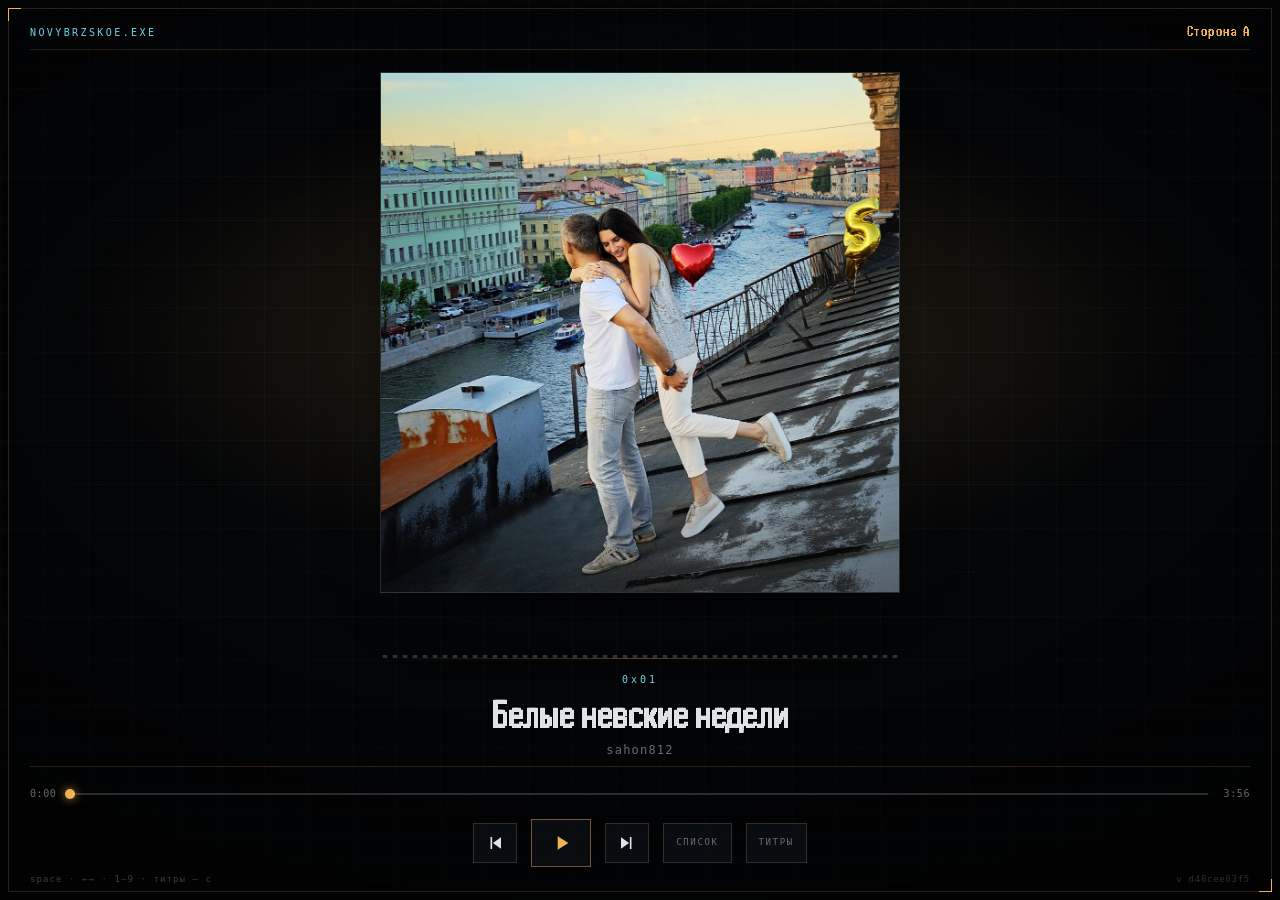
==== album/index.html @ bcd53fac "сборка d48cee03f5" ====
<!DOCTYPE html>
<html lang="ru">
<head>
<meta charset="utf-8">
<meta name="viewport" content="width=device-width, initial-scale=1, viewport-fit=cover, maximum-scale=1">
<meta name="theme-color" content="#06080b">
<meta name="build" content="d48cee03f5">
<meta name="robots" content="noindex, nofollow">
<title>Ноябрьское</title>
<link rel="manifest" href="manifest.webmanifest">
<link rel="icon" href="img/icon-192.png">
<link rel="apple-touch-icon" href="img/icon-192.png">
<meta name="apple-mobile-web-app-capable" content="yes">
<meta name="apple-mobile-web-app-status-bar-style" content="black-translucent">
<meta name="apple-mobile-web-app-title" content="Ноябрьское">
<link rel="stylesheet" href="styles.d48cee03f5.css">
</head>
<body>
<div class="bg grid" aria-hidden="true"></div>
<div class="bg vignette" aria-hidden="true"></div>
<div class="bg grain" aria-hidden="true"></div>
<div class="bg scan" aria-hidden="true"></div>
<div class="hud" aria-hidden="true"></div>

<!-- сам music disk -->
<main id="album" class="album" hidden>
  <header class="masthead">
    <span class="wordmark" id="mastFile"></span>
    <span class="side-tag" id="sideTag"></span>
  </header>

  <section class="stage">
    <div class="cover-wrap">
      <div class="cover" id="cover">
        <div class="cover-missing" id="coverMissing">&#9834;</div>
      </div>
    </div>

    <div class="band"><canvas id="spectrum" width="600" height="48"></canvas></div>

    <div class="meta">
      <p class="track-no" id="trackNo">0x01</p>
      <h2 class="track-title" id="trackTitle"></h2>
      <p class="track-artist" id="trackArtist"></p>
      <p class="track-note" id="trackNote"></p>
    </div>
  </section>

  <section class="transport">
    <div class="seek-row">
      <span class="t" id="timeNow">0:00</span>
      <div class="seek" id="seek" role="slider" aria-label="Перемотка" tabindex="0">
        <div class="seek-filled" id="seekFilled"></div>
      </div>
      <span class="t" id="timeTotal">0:00</span>
    </div>
    <div class="controls">
      <button class="ctl" id="btnPrev" aria-label="Предыдущий"><svg viewBox="0 0 24 24"><path d="M6 4h2.2v16H6zM20 4.2v15.6L9.2 12z"/></svg></button>
      <button class="ctl main" id="btnPlay" aria-label="Играть"></button>
      <button class="ctl" id="btnNext" aria-label="Следующий"><svg viewBox="0 0 24 24"><path d="M15.8 4H18v16h-2.2zM4 4.2 14.8 12 4 19.8z"/></svg></button>
      <button class="ctl ghost" id="btnList">СПИСОК</button>
      <button class="ctl ghost" id="btnCredits">ТИТРЫ</button>
    </div>
  </section>

  <nav class="rail" id="rail" aria-label="Список треков"></nav>

  <footer class="foot">
    <span id="offlineBadge" class="badge" hidden>офлайн</span>
    <span class="hint">space &middot; &larr;&rarr; &middot; 1&ndash;9 &middot; титры &mdash; c</span>
    <span id="buildTag" class="ver"></span>
  </footer>
</main>

<section id="credits" class="credits" hidden>
  <div class="credits-scroll" id="creditsScroll"></div>
  <button class="credits-close" id="creditsClose">[ закрыть титры ]</button>
</section>

<audio id="audio" preload="metadata"></audio>
<script type="module" src="app.d48cee03f5.js"></script>
</body>
</html>
---- album/styles.d48cee03f5.css ----
@font-face {
  font-family: "Handjet";
  src: url("fonts/handjet-latin.woff2") format("woff2");
  font-weight: 100 900;
  font-style: normal;
  unicode-range: U+0000-00FF, U+0131, U+0152-0153, U+2018-2019, U+201C-201D, U+2022, U+2026, U+2039-203A, U+2122;
  font-display: swap;
}

@font-face {
  font-family: "Handjet";
  src: url("fonts/handjet-cyrillic.woff2") format("woff2");
  font-weight: 100 900;
  font-style: normal;
  unicode-range: U+0301, U+0400-045F, U+0490-0491, U+04B0-04B1, U+2116;
  font-display: swap;
}

:root {
  --void: #06080b;
  --panel: #0c1015;
  --lamp: #f0b354;
  --cyan: #6fd6e8;
  --white: #dfe3e6;
  --dim: rgba(223, 227, 230, .46);
  --line: rgba(240, 179, 84, .26);
  --pixel: "Handjet", "Consolas", monospace;
  --mono: "Consolas", ui-monospace, "SF Mono", monospace;
  --pad: clamp(14px, 4vw, 30px);
}

* { box-sizing: border-box; margin: 0; padding: 0; -webkit-tap-highlight-color: transparent; }
html, body { height: 100%; }
[hidden] { display: none !important; }

body {
  background: var(--void);
  color: var(--white);
  font-family: var(--mono);
  overflow: hidden;
  padding: env(safe-area-inset-top) env(safe-area-inset-right) env(safe-area-inset-bottom) env(safe-area-inset-left);
}

/* фон: сетка, виньетка, зерно, строки развёртки */
.bg { position: fixed; inset: 0; pointer-events: none; z-index: 1; }
.bg.grid {
  background-image: linear-gradient(rgba(111, 214, 232, .045) 1px, transparent 1px),
    linear-gradient(90deg, rgba(111, 214, 232, .045) 1px, transparent 1px);
  background-size: 44px 44px;
}
.bg.vignette { background: radial-gradient(78% 62% at 50% 42%, transparent 0%, rgba(0, 0, 0, .8) 100%); }
.bg.grain {
  opacity: .06; mix-blend-mode: overlay;
  background-image: url("data:image/svg+xml;utf8,<svg xmlns='http://www.w3.org/2000/svg' width='120' height='120'><filter id='n'><feTurbulence type='fractalNoise' baseFrequency='.9' numOctaves='4'/></filter><rect width='120' height='120' filter='url(%23n)'/></svg>");
  animation: grain 1.1s steps(4) infinite;
}
@keyframes grain { to { transform: translate(6px, -4px); } }
.bg.scan {
  opacity: .09;
  background: repeating-linear-gradient(to bottom, rgba(0, 0, 0, .9) 0 1px, transparent 1px 3px);
}

.hud { position: fixed; inset: 8px; border: 1px solid rgba(240, 179, 84, .18); pointer-events: none; z-index: 44; }
.hud::before, .hud::after { content: ""; position: absolute; width: 12px; height: 12px; border: 1px solid var(--lamp); }
.hud::before { top: -1px; left: -1px; border-right: 0; border-bottom: 0; }
.hud::after { bottom: -1px; right: -1px; border-left: 0; border-top: 0; }

/* ---------- альбом ---------- */
.album {
  position: relative; z-index: 5; height: 100%;
  display: grid; grid-template-rows: auto minmax(0, 1fr) auto auto;
  padding: calc(var(--pad) * .8) var(--pad) calc(var(--pad) * .55);
}

.masthead {
  display: flex; align-items: baseline; justify-content: space-between; gap: 12px;
  padding-bottom: 10px; border-bottom: 1px solid rgba(240, 179, 84, .16);
  font: 400 10px/1 var(--mono); letter-spacing: .24em;
}
.wordmark { color: var(--cyan); text-transform: uppercase; white-space: nowrap; overflow: hidden; text-overflow: ellipsis; }
.side-tag { color: var(--lamp); font-family: var(--pixel); font-size: 15px; letter-spacing: .1em; white-space: nowrap; }

.stage {
  display: grid; grid-template-rows: minmax(0, 1fr) auto auto;
  justify-items: center; align-content: center; gap: clamp(10px, 1.8vh, 18px);
  min-height: 0; padding: clamp(10px, 2.4vh, 24px) 0 0;
}

.cover-wrap { position: relative; display: grid; place-items: center; width: 100%; min-height: 0; }
.cover-wrap::before {
  content: ""; position: absolute; left: 50%; top: 50%; width: 128%; height: 128%;
  transform: translate(-50%, -50%); pointer-events: none;
  background: radial-gradient(closest-side, rgba(240, 179, 84, .16), transparent 74%);
}
.cover {
  position: relative; aspect-ratio: 1; width: min(80vw, 46vh, 460px);
  background: linear-gradient(150deg, #141a21, #0b0f14);
  border: 1px solid rgba(223, 227, 230, .12);
  box-shadow: 0 26px 60px -28px rgba(0, 0, 0, .95), 0 0 var(--glow, 0) rgba(240, 179, 84, .18);
  overflow: hidden; transform: scale(var(--breathe, 1)); transition: box-shadow .25s linear;
}
@supports (width: 1cqw) {
  .cover-wrap { container-type: size; }
  .cover { width: min(100cqw, 100cqh); }
}
.cover img { position: absolute; inset: 0; width: 100%; height: 100%; object-fit: cover; }
.cover::after {
  content: ""; position: absolute; inset: 0; pointer-events: none;
  background: radial-gradient(120% 90% at 50% 30%, transparent 55%, rgba(4, 6, 9, .55) 100%);
}
.cover-missing {
  position: absolute; inset: 0; display: grid; place-content: center;
  font: 400 52px/1 var(--pixel); color: rgba(240, 179, 84, .2);
}

/* полоса спектра: отдельно от картинки, чтобы не резать лица */
.band { position: relative; width: min(100%, 520px); height: clamp(34px, 5.6vh, 52px); }
.band::after {
  content: ""; position: absolute; left: 0; right: 0; bottom: 0; height: 1px;
  background: linear-gradient(90deg, transparent, rgba(240, 179, 84, .35), transparent);
}
.band canvas { width: 100%; height: 100%; display: block; }

.meta { text-align: center; max-width: 46ch; padding: 0 2px; }
.track-no { font: 400 10px/1 var(--mono); letter-spacing: .3em; color: var(--cyan); }
.track-title { font: 700 clamp(24px, 7vw, 40px)/1.06 var(--pixel); margin: 8px 0 5px; color: var(--white); }
.track-artist { font: 400 12px/1.5 var(--mono); color: var(--dim); letter-spacing: .1em; }
.track-note { font: 400 14px/1.5 var(--pixel); color: var(--lamp); margin-top: 7px; opacity: .9; }

/* ---------- транспорт ---------- */
.transport {
  display: grid; gap: 12px;
  padding-top: 14px; border-top: 1px solid rgba(240, 179, 84, .18);
}
.seek-row { display: grid; grid-template-columns: auto 1fr auto; align-items: center; gap: 10px; }
.seek-row .t { font: 400 10px/1 var(--mono); letter-spacing: .06em; color: var(--dim); min-width: 32px; }
.seek-row .t:last-child { text-align: right; }
.seek { position: relative; height: 26px; cursor: pointer; touch-action: none; }
.seek::after {
  content: ""; position: absolute; left: 0; right: 0; top: 12px; height: 2px;
  background: rgba(223, 227, 230, .18);
}
.seek-filled { position: absolute; left: 0; top: 12px; height: 2px; width: 0; background: var(--lamp); }
.seek-filled::after {
  content: ""; position: absolute; right: -3px; top: -4px; width: 10px; height: 10px;
  border-radius: 50%; background: var(--lamp); box-shadow: 0 0 10px rgba(240, 179, 84, .8);
}

.controls { display: flex; align-items: center; justify-content: center; gap: clamp(8px, 2.4vw, 14px); }
.ctl {
  display: grid; place-content: center; width: 44px; height: 40px;
  background: rgba(12, 16, 21, .75); color: var(--white);
  border: 1px solid rgba(223, 227, 230, .16); cursor: pointer;
  transition: color .18s, border-color .18s, background .18s;
}
.ctl svg { width: 18px; height: 18px; fill: currentColor; display: block; }
.ctl:hover, .ctl:focus-visible { border-color: var(--lamp); color: var(--lamp); background: rgba(240, 179, 84, .08); outline: none; }
.ctl:active { transform: translateY(1px); }
.ctl.main {
  width: 60px; height: 48px; border-color: rgba(240, 179, 84, .45); color: var(--lamp);
}
.ctl.main svg { width: 22px; height: 22px; }
.ctl.ghost {
  width: auto; padding: 0 12px; color: var(--dim);
  font: 400 9px/1 var(--mono); letter-spacing: .18em;
}

/* ---------- список ---------- */
.rail {
  position: fixed; inset: 0; z-index: 20; background: rgba(6, 8, 11, .97);
  padding: calc(var(--pad) + 8px) var(--pad) var(--pad); overflow: auto;
  transform: translateY(100%); transition: transform .38s cubic-bezier(.2, .8, .2, 1);
}
.rail.open { transform: none; }
.rail h3 { font: 400 10px/1 var(--mono); letter-spacing: .32em; color: var(--cyan); margin: 4px 0 16px; }
.rail-group { margin-bottom: 24px; }
.rail-group > p { font: 500 19px/1 var(--pixel); color: var(--lamp); margin-bottom: 8px; letter-spacing: .05em; }
.rail-row {
  display: grid; grid-template-columns: 40px 1fr auto; align-items: baseline; gap: 12px; width: 100%;
  padding: 11px 0; background: none; border: 0; border-bottom: 1px solid rgba(223, 227, 230, .07);
  color: var(--white); font: 400 16px/1.3 var(--pixel); text-align: left; cursor: pointer;
}
.rail-row .n, .rail-row .d { font: 400 10px/1 var(--mono); color: var(--dim); }
.rail-row:hover { color: var(--lamp); }
.rail-row.current { color: var(--lamp); }
.rail-row.current .n { color: var(--cyan); }
.rail-close {
  margin: 2px 0 20px; background: none; border: 1px solid rgba(223, 227, 230, .2);
  color: var(--dim); font: 400 9px/1 var(--mono); letter-spacing: .24em; padding: 9px 14px; cursor: pointer;
}

/* ---------- подвал ---------- */
.foot {
  display: flex; align-items: center; justify-content: space-between; gap: 10px;
  padding-top: 8px; font: 400 9px/1 var(--mono); letter-spacing: .12em; color: rgba(223, 227, 230, .26);
}
.foot .hint { white-space: nowrap; overflow: hidden; text-overflow: ellipsis; }
.foot .ver { color: rgba(223, 227, 230, .2); letter-spacing: .08em; white-space: nowrap; }
.badge { color: var(--cyan); border: 1px solid rgba(111, 214, 232, .35); padding: 2px 6px; }

/* ---------- титры ---------- */
.credits { position: fixed; inset: 0; z-index: 30; overflow: hidden; background: radial-gradient(70% 55% at 50% 60%, #0b0f14 0%, var(--void) 80%); }
.credits-scroll {
  width: min(54ch, 88vw); margin: 0 auto; text-align: center;
  font: 400 clamp(17px, 2.6vw, 24px)/2 var(--pixel); color: var(--white);
  animation: roll 46s linear infinite;
}
.credits-scroll .blank { height: 60vh; }
.credits-scroll em { color: var(--lamp); font-style: normal; }
@keyframes roll { from { transform: translateY(100vh); } to { transform: translateY(-100%); } }
.credits-close {
  position: absolute; left: 50%; transform: translateX(-50%); bottom: 24px;
  background: none; border: 0; color: var(--dim); font: 400 9px/1 var(--mono); letter-spacing: .24em; cursor: pointer;
}

@media (max-width: 420px) {
  .ctl.ghost { padding: 0 9px; font-size: 8px; }
  .controls { gap: 7px; }
  .cover { width: min(84vw, 44vh, 420px); }
}

@media (orientation: landscape) and (max-height: 620px) {
  .album { grid-template-rows: auto minmax(0, 1fr) auto; }
  .stage { grid-template-columns: minmax(0, 1fr) minmax(0, 1.05fr); grid-template-rows: minmax(0, 1fr) auto; align-items: center; column-gap: 20px; padding-top: 8px; }
  .cover-wrap { grid-row: 1 / span 2; }
  .band { width: 100%; height: 26px; }
  .meta { text-align: left; }
  .foot { display: none; }
}

@media (prefers-reduced-motion: reduce) {
  .bg.grain { animation: none; }
}
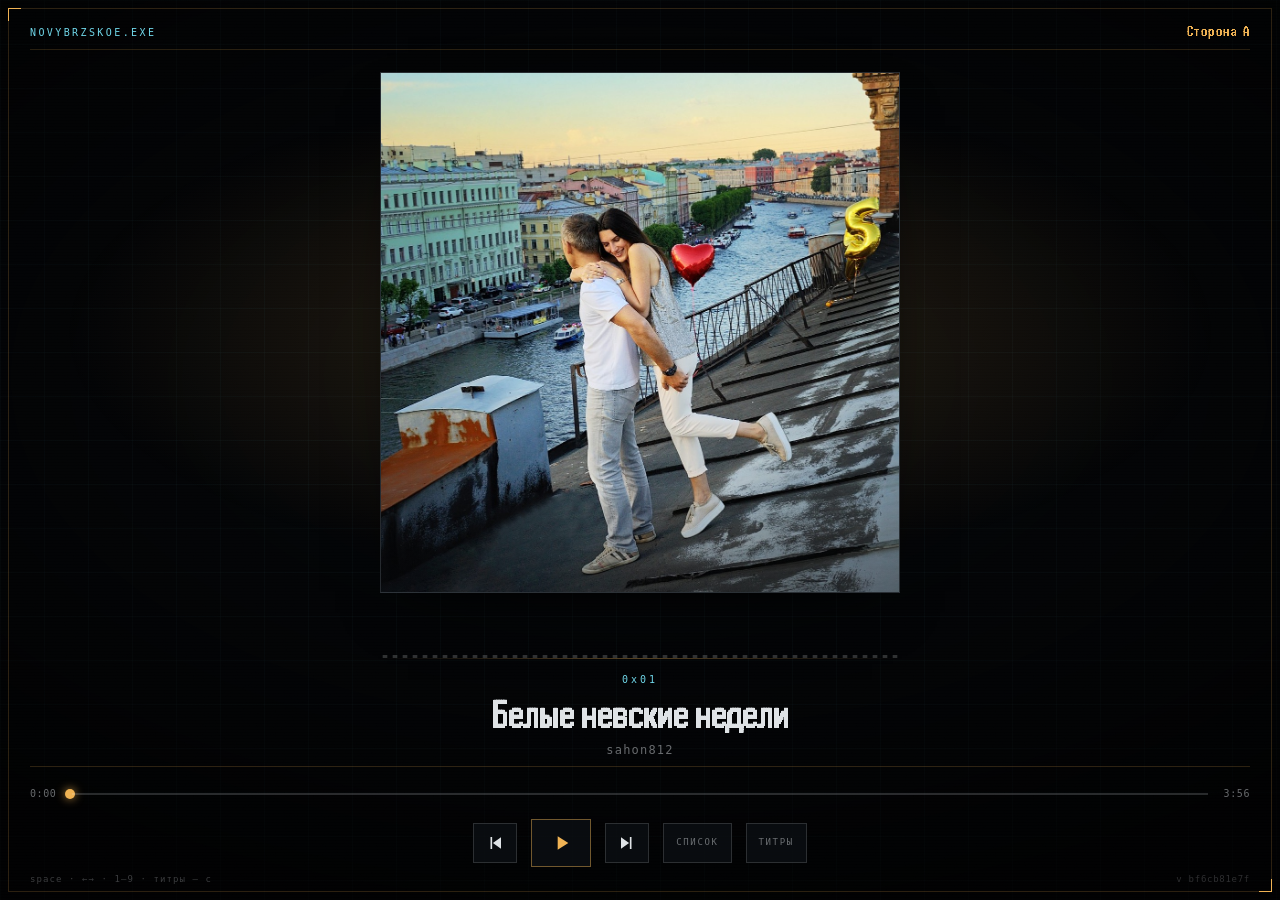
==== commit 5592e1a0: "сборка bf6cb81e7f" ====
--- a/album/index.html
+++ b/album/index.html
@@ -4,7 +4,7 @@
 <meta charset="utf-8">
 <meta name="viewport" content="width=device-width, initial-scale=1, viewport-fit=cover, maximum-scale=1">
 <meta name="theme-color" content="#06080b">
-<meta name="build" content="d48cee03f5">
+<meta name="build" content="bf6cb81e7f">
 <meta name="robots" content="noindex, nofollow">
 <title>Ноябрьское</title>
 <link rel="manifest" href="manifest.webmanifest">
@@ -13,7 +13,7 @@
 <meta name="apple-mobile-web-app-capable" content="yes">
 <meta name="apple-mobile-web-app-status-bar-style" content="black-translucent">
 <meta name="apple-mobile-web-app-title" content="Ноябрьское">
-<link rel="stylesheet" href="styles.d48cee03f5.css">
+<link rel="stylesheet" href="styles.bf6cb81e7f.css">
 </head>
 <body>
 <div class="bg grid" aria-hidden="true"></div>
@@ -78,6 +78,6 @@
 </section>
 
 <audio id="audio" preload="metadata"></audio>
-<script type="module" src="app.d48cee03f5.js"></script>
+<script type="module" src="app.bf6cb81e7f.js"></script>
 </body>
 </html>
--- a/album/styles.bf6cb81e7f.css
+++ b/album/styles.bf6cb81e7f.css
@@ -0,0 +1,233 @@
+@font-face {
+  font-family: "Handjet";
+  src: url("fonts/handjet-latin.woff2") format("woff2");
+  font-weight: 100 900;
+  font-style: normal;
+  unicode-range: U+0000-00FF, U+0131, U+0152-0153, U+2018-2019, U+201C-201D, U+2022, U+2026, U+2039-203A, U+2122;
+  font-display: swap;
+}
+
+@font-face {
+  font-family: "Handjet";
+  src: url("fonts/handjet-cyrillic.woff2") format("woff2");
+  font-weight: 100 900;
+  font-style: normal;
+  unicode-range: U+0301, U+0400-045F, U+0490-0491, U+04B0-04B1, U+2116;
+  font-display: swap;
+}
+
+:root {
+  --void: #06080b;
+  --panel: #0c1015;
+  --lamp: #f0b354;
+  --cyan: #6fd6e8;
+  --white: #dfe3e6;
+  --dim: rgba(223, 227, 230, .46);
+  --line: rgba(240, 179, 84, .26);
+  --pixel: "Handjet", "Consolas", monospace;
+  --mono: "Consolas", ui-monospace, "SF Mono", monospace;
+  --pad: clamp(14px, 4vw, 30px);
+}
+
+* { box-sizing: border-box; margin: 0; padding: 0; -webkit-tap-highlight-color: transparent; }
+html, body { height: 100%; }
+[hidden] { display: none !important; }
+
+body {
+  background: var(--void);
+  color: var(--white);
+  font-family: var(--mono);
+  overflow: hidden;
+  padding: env(safe-area-inset-top) env(safe-area-inset-right) env(safe-area-inset-bottom) env(safe-area-inset-left);
+}
+
+/* фон: сетка, виньетка, зерно, строки развёртки */
+.bg { position: fixed; inset: 0; pointer-events: none; z-index: 1; }
+.bg.grid {
+  background-image: linear-gradient(rgba(111, 214, 232, .045) 1px, transparent 1px),
+    linear-gradient(90deg, rgba(111, 214, 232, .045) 1px, transparent 1px);
+  background-size: 44px 44px;
+}
+.bg.vignette { background: radial-gradient(78% 62% at 50% 42%, transparent 0%, rgba(0, 0, 0, .8) 100%); }
+.bg.grain {
+  opacity: .06; mix-blend-mode: overlay;
+  background-image: url("data:image/svg+xml;utf8,<svg xmlns='http://www.w3.org/2000/svg' width='120' height='120'><filter id='n'><feTurbulence type='fractalNoise' baseFrequency='.9' numOctaves='4'/></filter><rect width='120' height='120' filter='url(%23n)'/></svg>");
+  animation: grain 1.1s steps(4) infinite;
+}
+@keyframes grain { to { transform: translate(6px, -4px); } }
+.bg.scan {
+  opacity: .09;
+  background: repeating-linear-gradient(to bottom, rgba(0, 0, 0, .9) 0 1px, transparent 1px 3px);
+}
+
+.hud { position: fixed; inset: 8px; border: 1px solid rgba(240, 179, 84, .18); pointer-events: none; z-index: 44; }
+.hud::before, .hud::after { content: ""; position: absolute; width: 12px; height: 12px; border: 1px solid var(--lamp); }
+.hud::before { top: -1px; left: -1px; border-right: 0; border-bottom: 0; }
+.hud::after { bottom: -1px; right: -1px; border-left: 0; border-top: 0; }
+
+/* ---------- альбом ---------- */
+.album {
+  position: relative; z-index: 5; height: 100%;
+  display: grid; grid-template-rows: auto minmax(0, 1fr) auto auto;
+  padding: calc(var(--pad) * .8) var(--pad) calc(var(--pad) * .55);
+}
+
+.masthead {
+  display: flex; align-items: baseline; justify-content: space-between; gap: 12px;
+  padding-bottom: 10px; border-bottom: 1px solid rgba(240, 179, 84, .16);
+  font: 400 10px/1 var(--mono); letter-spacing: .24em;
+}
+.wordmark { color: var(--cyan); text-transform: uppercase; white-space: nowrap; overflow: hidden; text-overflow: ellipsis; }
+.side-tag { color: var(--lamp); font-family: var(--pixel); font-size: 15px; letter-spacing: .1em; white-space: nowrap; }
+
+.stage {
+  display: grid; grid-template-rows: minmax(0, 1fr) auto auto;
+  justify-items: center; align-content: center; gap: clamp(10px, 1.8vh, 18px);
+  min-height: 0; padding: clamp(10px, 2.4vh, 24px) 0 0;
+}
+
+.cover-wrap { position: relative; display: grid; place-items: center; width: 100%; min-height: 0; }
+.cover-wrap::before {
+  content: ""; position: absolute; left: 50%; top: 50%; width: 128%; height: 128%;
+  transform: translate(-50%, -50%); pointer-events: none;
+  background: radial-gradient(closest-side, rgba(240, 179, 84, .16), transparent 74%);
+}
+.cover {
+  position: relative; aspect-ratio: 1; width: min(80vw, 46vh, 460px);
+  background: linear-gradient(150deg, #141a21, #0b0f14);
+  border: 1px solid rgba(223, 227, 230, .12);
+  box-shadow: 0 26px 60px -28px rgba(0, 0, 0, .95), 0 0 var(--glow, 0) rgba(240, 179, 84, .18);
+  overflow: hidden; transform: scale(var(--breathe, 1)); transition: box-shadow .25s linear;
+}
+@supports (width: 1cqw) {
+  .cover-wrap { container-type: size; }
+  .cover { width: min(100cqw, 100cqh); }
+}
+.cover img { position: absolute; inset: 0; width: 100%; height: 100%; object-fit: cover; }
+.cover::after {
+  content: ""; position: absolute; inset: 0; pointer-events: none;
+  background: radial-gradient(120% 90% at 50% 30%, transparent 55%, rgba(4, 6, 9, .55) 100%);
+}
+.cover-missing {
+  position: absolute; inset: 0; display: grid; place-content: center;
+  font: 400 52px/1 var(--pixel); color: rgba(240, 179, 84, .2);
+}
+
+/* полоса спектра: отдельно от картинки, чтобы не резать лица */
+.band { position: relative; width: min(100%, 520px); height: clamp(34px, 5.6vh, 52px); }
+.band::after {
+  content: ""; position: absolute; left: 0; right: 0; bottom: 0; height: 1px;
+  background: linear-gradient(90deg, transparent, rgba(240, 179, 84, .35), transparent);
+}
+.band canvas { width: 100%; height: 100%; display: block; }
+
+.meta { text-align: center; max-width: 46ch; padding: 0 2px; }
+.track-no { font: 400 10px/1 var(--mono); letter-spacing: .3em; color: var(--cyan); }
+.track-title { font: 700 clamp(24px, 7vw, 40px)/1.06 var(--pixel); margin: 8px 0 5px; color: var(--white); }
+.track-artist { font: 400 12px/1.5 var(--mono); color: var(--dim); letter-spacing: .1em; }
+.track-note { font: 400 14px/1.5 var(--pixel); color: var(--lamp); margin-top: 7px; opacity: .9; }
+
+/* ---------- транспорт ---------- */
+.transport {
+  display: grid; gap: 12px;
+  padding-top: 14px; border-top: 1px solid rgba(240, 179, 84, .18);
+}
+.seek-row { display: grid; grid-template-columns: auto 1fr auto; align-items: center; gap: 10px; }
+.seek-row .t { font: 400 10px/1 var(--mono); letter-spacing: .06em; color: var(--dim); min-width: 32px; }
+.seek-row .t:last-child { text-align: right; }
+.seek { position: relative; height: 26px; cursor: pointer; touch-action: none; }
+.seek::after {
+  content: ""; position: absolute; left: 0; right: 0; top: 12px; height: 2px;
+  background: rgba(223, 227, 230, .18);
+}
+.seek-filled { position: absolute; left: 0; top: 12px; height: 2px; width: 0; background: var(--lamp); }
+.seek-filled::after {
+  content: ""; position: absolute; right: -3px; top: -4px; width: 10px; height: 10px;
+  border-radius: 50%; background: var(--lamp); box-shadow: 0 0 10px rgba(240, 179, 84, .8);
+}
+
+.controls { display: flex; align-items: center; justify-content: center; gap: clamp(8px, 2.4vw, 14px); }
+.ctl {
+  display: grid; place-content: center; width: 44px; height: 40px;
+  background: rgba(12, 16, 21, .75); color: var(--white);
+  border: 1px solid rgba(223, 227, 230, .16); cursor: pointer;
+  transition: color .18s, border-color .18s, background .18s;
+}
+.ctl svg { width: 18px; height: 18px; fill: currentColor; display: block; }
+.ctl:hover, .ctl:focus-visible { border-color: var(--lamp); color: var(--lamp); background: rgba(240, 179, 84, .08); outline: none; }
+.ctl:active { transform: translateY(1px); }
+.ctl.main {
+  width: 60px; height: 48px; border-color: rgba(240, 179, 84, .45); color: var(--lamp);
+}
+.ctl.main svg { width: 22px; height: 22px; }
+.ctl.ghost {
+  width: auto; padding: 0 12px; color: var(--dim);
+  font: 400 9px/1 var(--mono); letter-spacing: .18em;
+}
+
+/* ---------- список ---------- */
+.rail {
+  position: fixed; inset: 0; z-index: 20; background: rgba(6, 8, 11, .97);
+  padding: calc(var(--pad) + 8px) var(--pad) var(--pad); overflow: auto;
+  transform: translateY(100%); transition: transform .38s cubic-bezier(.2, .8, .2, 1);
+}
+.rail.open { transform: none; }
+.rail h3 { font: 400 10px/1 var(--mono); letter-spacing: .32em; color: var(--cyan); margin: 4px 0 16px; }
+.rail-group { margin-bottom: 24px; }
+.rail-group > p { font: 500 19px/1 var(--pixel); color: var(--lamp); margin-bottom: 8px; letter-spacing: .05em; }
+.rail-row {
+  display: grid; grid-template-columns: 40px 1fr auto; align-items: baseline; gap: 12px; width: 100%;
+  padding: 11px 0; background: none; border: 0; border-bottom: 1px solid rgba(223, 227, 230, .07);
+  color: var(--white); font: 400 16px/1.3 var(--pixel); text-align: left; cursor: pointer;
+}
+.rail-row .n, .rail-row .d { font: 400 10px/1 var(--mono); color: var(--dim); }
+.rail-row:hover { color: var(--lamp); }
+.rail-row.current { color: var(--lamp); }
+.rail-row.current .n { color: var(--cyan); }
+.rail-close {
+  margin: 2px 0 20px; background: none; border: 1px solid rgba(223, 227, 230, .2);
+  color: var(--dim); font: 400 9px/1 var(--mono); letter-spacing: .24em; padding: 9px 14px; cursor: pointer;
+}
+
+/* ---------- подвал ---------- */
+.foot {
+  display: flex; align-items: center; justify-content: space-between; gap: 10px;
+  padding-top: 8px; font: 400 9px/1 var(--mono); letter-spacing: .12em; color: rgba(223, 227, 230, .26);
+}
+.foot .hint { white-space: nowrap; overflow: hidden; text-overflow: ellipsis; }
+.foot .ver { color: rgba(223, 227, 230, .2); letter-spacing: .08em; white-space: nowrap; }
+.badge { color: var(--cyan); border: 1px solid rgba(111, 214, 232, .35); padding: 2px 6px; }
+
+/* ---------- титры ---------- */
+.credits { position: fixed; inset: 0; z-index: 30; overflow: hidden; background: radial-gradient(70% 55% at 50% 60%, #0b0f14 0%, var(--void) 80%); }
+.credits-scroll {
+  width: min(54ch, 88vw); margin: 0 auto; text-align: center;
+  font: 400 clamp(17px, 2.6vw, 24px)/2 var(--pixel); color: var(--white);
+  animation: roll 46s linear infinite;
+}
+.credits-scroll .blank { height: 60vh; }
+.credits-scroll em { color: var(--lamp); font-style: normal; }
+@keyframes roll { from { transform: translateY(100vh); } to { transform: translateY(-100%); } }
+.credits-close {
+  position: absolute; left: 50%; transform: translateX(-50%); bottom: 24px;
+  background: none; border: 0; color: var(--dim); font: 400 9px/1 var(--mono); letter-spacing: .24em; cursor: pointer;
+}
+
+@media (max-width: 420px) {
+  .ctl.ghost { padding: 0 9px; font-size: 8px; }
+  .controls { gap: 7px; }
+  .cover { width: min(84vw, 44vh, 420px); }
+}
+
+@media (orientation: landscape) and (max-height: 620px) {
+  .album { grid-template-rows: auto minmax(0, 1fr) auto; }
+  .stage { grid-template-columns: minmax(0, 1fr) minmax(0, 1.05fr); grid-template-rows: minmax(0, 1fr) auto; align-items: center; column-gap: 20px; padding-top: 8px; }
+  .cover-wrap { grid-row: 1 / span 2; }
+  .band { width: 100%; height: 26px; }
+  .meta { text-align: left; }
+  .foot { display: none; }
+}
+
+@media (prefers-reduced-motion: reduce) {
+  .bg.grain { animation: none; }
+}
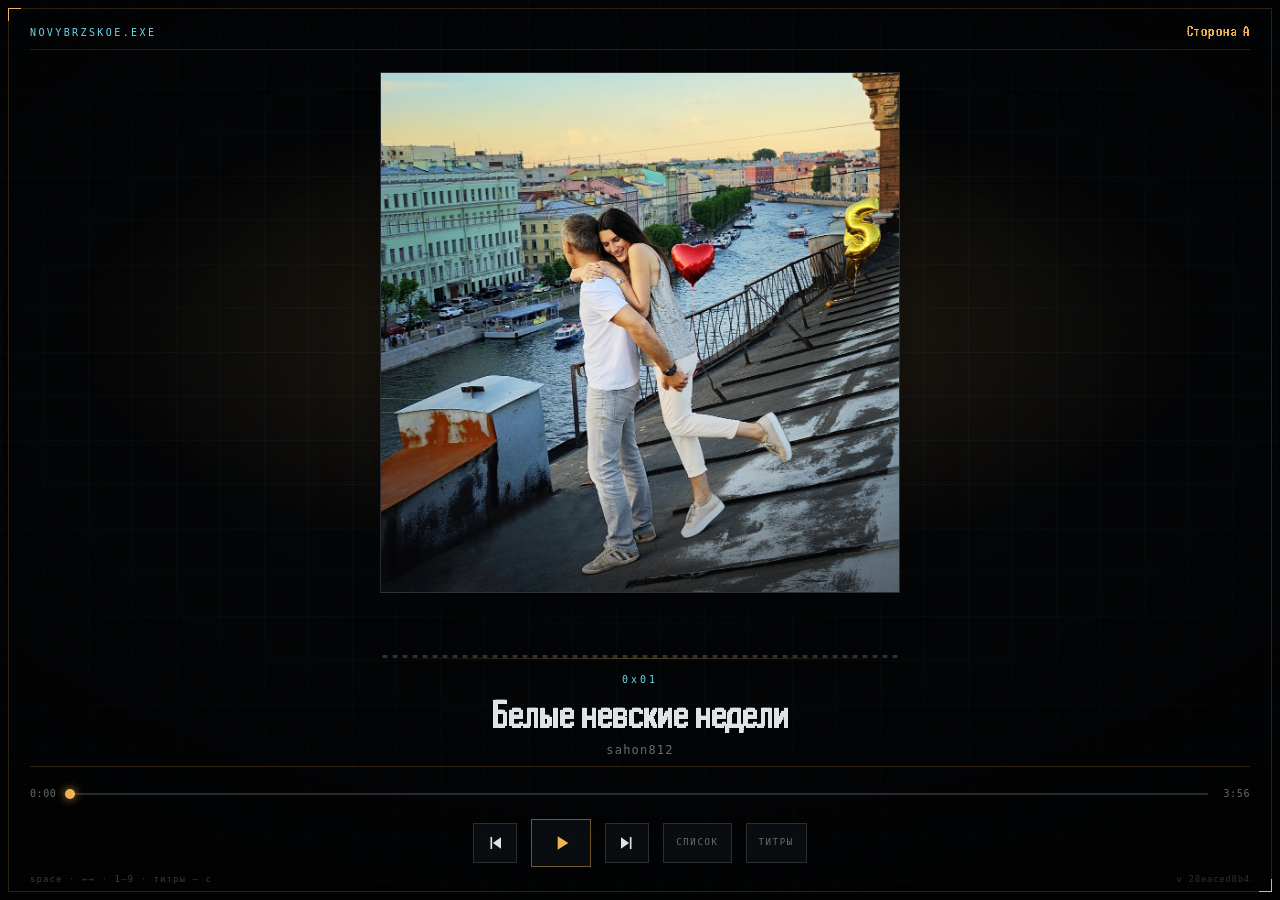
==== commit 802d929d: "сборка 28eaced8b4" ====
--- a/album/index.html
+++ b/album/index.html
@@ -4,7 +4,7 @@
 <meta charset="utf-8">
 <meta name="viewport" content="width=device-width, initial-scale=1, viewport-fit=cover, maximum-scale=1">
 <meta name="theme-color" content="#06080b">
-<meta name="build" content="bf6cb81e7f">
+<meta name="build" content="28eaced8b4">
 <meta name="robots" content="noindex, nofollow">
 <title>Ноябрьское</title>
 <link rel="manifest" href="manifest.webmanifest">
@@ -13,7 +13,7 @@
 <meta name="apple-mobile-web-app-capable" content="yes">
 <meta name="apple-mobile-web-app-status-bar-style" content="black-translucent">
 <meta name="apple-mobile-web-app-title" content="Ноябрьское">
-<link rel="stylesheet" href="styles.bf6cb81e7f.css">
+<link rel="stylesheet" href="styles.28eaced8b4.css">
 </head>
 <body>
 <div class="bg grid" aria-hidden="true"></div>
@@ -78,6 +78,6 @@
 </section>
 
 <audio id="audio" preload="metadata"></audio>
-<script type="module" src="app.bf6cb81e7f.js"></script>
+<script type="module" src="app.28eaced8b4.js"></script>
 </body>
 </html>
--- a/album/styles.28eaced8b4.css
+++ b/album/styles.28eaced8b4.css
@@ -0,0 +1,233 @@
+@font-face {
+  font-family: "Handjet";
+  src: url("fonts/handjet-latin.woff2") format("woff2");
+  font-weight: 100 900;
+  font-style: normal;
+  unicode-range: U+0000-00FF, U+0131, U+0152-0153, U+2018-2019, U+201C-201D, U+2022, U+2026, U+2039-203A, U+2122;
+  font-display: swap;
+}
+
+@font-face {
+  font-family: "Handjet";
+  src: url("fonts/handjet-cyrillic.woff2") format("woff2");
+  font-weight: 100 900;
+  font-style: normal;
+  unicode-range: U+0301, U+0400-045F, U+0490-0491, U+04B0-04B1, U+2116;
+  font-display: swap;
+}
+
+:root {
+  --void: #06080b;
+  --panel: #0c1015;
+  --lamp: #f0b354;
+  --cyan: #6fd6e8;
+  --white: #dfe3e6;
+  --dim: rgba(223, 227, 230, .46);
+  --line: rgba(240, 179, 84, .26);
+  --pixel: "Handjet", "Consolas", monospace;
+  --mono: "Consolas", ui-monospace, "SF Mono", monospace;
+  --pad: clamp(14px, 4vw, 30px);
+}
+
+* { box-sizing: border-box; margin: 0; padding: 0; -webkit-tap-highlight-color: transparent; }
+html, body { height: 100%; }
+[hidden] { display: none !important; }
+
+body {
+  background: var(--void);
+  color: var(--white);
+  font-family: var(--mono);
+  overflow: hidden;
+  padding: env(safe-area-inset-top) env(safe-area-inset-right) env(safe-area-inset-bottom) env(safe-area-inset-left);
+}
+
+/* фон: сетка, виньетка, зерно, строки развёртки */
+.bg { position: fixed; inset: 0; pointer-events: none; z-index: 1; }
+.bg.grid {
+  background-image: linear-gradient(rgba(111, 214, 232, .045) 1px, transparent 1px),
+    linear-gradient(90deg, rgba(111, 214, 232, .045) 1px, transparent 1px);
+  background-size: 44px 44px;
+}
+.bg.vignette { background: radial-gradient(78% 62% at 50% 42%, transparent 0%, rgba(0, 0, 0, .8) 100%); }
+.bg.grain {
+  opacity: .06; mix-blend-mode: overlay;
+  background-image: url("data:image/svg+xml;utf8,<svg xmlns='http://www.w3.org/2000/svg' width='120' height='120'><filter id='n'><feTurbulence type='fractalNoise' baseFrequency='.9' numOctaves='4'/></filter><rect width='120' height='120' filter='url(%23n)'/></svg>");
+  animation: grain 1.1s steps(4) infinite;
+}
+@keyframes grain { to { transform: translate(6px, -4px); } }
+.bg.scan {
+  opacity: .09;
+  background: repeating-linear-gradient(to bottom, rgba(0, 0, 0, .9) 0 1px, transparent 1px 3px);
+}
+
+.hud { position: fixed; inset: 8px; border: 1px solid rgba(240, 179, 84, .18); pointer-events: none; z-index: 44; }
+.hud::before, .hud::after { content: ""; position: absolute; width: 12px; height: 12px; border: 1px solid var(--lamp); }
+.hud::before { top: -1px; left: -1px; border-right: 0; border-bottom: 0; }
+.hud::after { bottom: -1px; right: -1px; border-left: 0; border-top: 0; }
+
+/* ---------- альбом ---------- */
+.album {
+  position: relative; z-index: 5; height: 100%;
+  display: grid; grid-template-rows: auto minmax(0, 1fr) auto auto;
+  padding: calc(var(--pad) * .8) var(--pad) calc(var(--pad) * .55);
+}
+
+.masthead {
+  display: flex; align-items: baseline; justify-content: space-between; gap: 12px;
+  padding-bottom: 10px; border-bottom: 1px solid rgba(240, 179, 84, .16);
+  font: 400 10px/1 var(--mono); letter-spacing: .24em;
+}
+.wordmark { color: var(--cyan); text-transform: uppercase; white-space: nowrap; overflow: hidden; text-overflow: ellipsis; }
+.side-tag { color: var(--lamp); font-family: var(--pixel); font-size: 15px; letter-spacing: .1em; white-space: nowrap; }
+
+.stage {
+  display: grid; grid-template-rows: minmax(0, 1fr) auto auto;
+  justify-items: center; align-content: center; gap: clamp(10px, 1.8vh, 18px);
+  min-height: 0; padding: clamp(10px, 2.4vh, 24px) 0 0;
+}
+
+.cover-wrap { position: relative; display: grid; place-items: center; width: 100%; min-height: 0; }
+.cover-wrap::before {
+  content: ""; position: absolute; left: 50%; top: 50%; width: 128%; height: 128%;
+  transform: translate(-50%, -50%); pointer-events: none;
+  background: radial-gradient(closest-side, rgba(240, 179, 84, .16), transparent 74%);
+}
+.cover {
+  position: relative; aspect-ratio: 1; width: min(80vw, 46vh, 460px);
+  background: linear-gradient(150deg, #141a21, #0b0f14);
+  border: 1px solid rgba(223, 227, 230, .12);
+  box-shadow: 0 26px 60px -28px rgba(0, 0, 0, .95), 0 0 var(--glow, 0) rgba(240, 179, 84, .18);
+  overflow: hidden; transform: scale(var(--breathe, 1)); transition: box-shadow .25s linear;
+}
+@supports (width: 1cqw) {
+  .cover-wrap { container-type: size; }
+  .cover { width: min(100cqw, 100cqh); }
+}
+.cover img { position: absolute; inset: 0; width: 100%; height: 100%; object-fit: cover; }
+.cover::after {
+  content: ""; position: absolute; inset: 0; pointer-events: none;
+  background: radial-gradient(120% 90% at 50% 30%, transparent 55%, rgba(4, 6, 9, .55) 100%);
+}
+.cover-missing {
+  position: absolute; inset: 0; display: grid; place-content: center;
+  font: 400 52px/1 var(--pixel); color: rgba(240, 179, 84, .2);
+}
+
+/* полоса спектра: отдельно от картинки, чтобы не резать лица */
+.band { position: relative; width: min(100%, 520px); height: clamp(34px, 5.6vh, 52px); }
+.band::after {
+  content: ""; position: absolute; left: 0; right: 0; bottom: 0; height: 1px;
+  background: linear-gradient(90deg, transparent, rgba(240, 179, 84, .35), transparent);
+}
+.band canvas { width: 100%; height: 100%; display: block; }
+
+.meta { text-align: center; max-width: 46ch; padding: 0 2px; }
+.track-no { font: 400 10px/1 var(--mono); letter-spacing: .3em; color: var(--cyan); }
+.track-title { font: 700 clamp(24px, 7vw, 40px)/1.06 var(--pixel); margin: 8px 0 5px; color: var(--white); }
+.track-artist { font: 400 12px/1.5 var(--mono); color: var(--dim); letter-spacing: .1em; }
+.track-note { font: 400 14px/1.5 var(--pixel); color: var(--lamp); margin-top: 7px; opacity: .9; }
+
+/* ---------- транспорт ---------- */
+.transport {
+  display: grid; gap: 12px;
+  padding-top: 14px; border-top: 1px solid rgba(240, 179, 84, .18);
+}
+.seek-row { display: grid; grid-template-columns: auto 1fr auto; align-items: center; gap: 10px; }
+.seek-row .t { font: 400 10px/1 var(--mono); letter-spacing: .06em; color: var(--dim); min-width: 32px; }
+.seek-row .t:last-child { text-align: right; }
+.seek { position: relative; height: 26px; cursor: pointer; touch-action: none; }
+.seek::after {
+  content: ""; position: absolute; left: 0; right: 0; top: 12px; height: 2px;
+  background: rgba(223, 227, 230, .18);
+}
+.seek-filled { position: absolute; left: 0; top: 12px; height: 2px; width: 0; background: var(--lamp); }
+.seek-filled::after {
+  content: ""; position: absolute; right: -3px; top: -4px; width: 10px; height: 10px;
+  border-radius: 50%; background: var(--lamp); box-shadow: 0 0 10px rgba(240, 179, 84, .8);
+}
+
+.controls { display: flex; align-items: center; justify-content: center; gap: clamp(8px, 2.4vw, 14px); }
+.ctl {
+  display: grid; place-content: center; width: 44px; height: 40px;
+  background: rgba(12, 16, 21, .75); color: var(--white);
+  border: 1px solid rgba(223, 227, 230, .16); cursor: pointer;
+  transition: color .18s, border-color .18s, background .18s;
+}
+.ctl svg { width: 18px; height: 18px; fill: currentColor; display: block; }
+.ctl:hover, .ctl:focus-visible { border-color: var(--lamp); color: var(--lamp); background: rgba(240, 179, 84, .08); outline: none; }
+.ctl:active { transform: translateY(1px); }
+.ctl.main {
+  width: 60px; height: 48px; border-color: rgba(240, 179, 84, .45); color: var(--lamp);
+}
+.ctl.main svg { width: 22px; height: 22px; }
+.ctl.ghost {
+  width: auto; padding: 0 12px; color: var(--dim);
+  font: 400 9px/1 var(--mono); letter-spacing: .18em;
+}
+
+/* ---------- список ---------- */
+.rail {
+  position: fixed; inset: 0; z-index: 20; background: rgba(6, 8, 11, .97);
+  padding: calc(var(--pad) + 8px) var(--pad) var(--pad); overflow: auto;
+  transform: translateY(100%); transition: transform .38s cubic-bezier(.2, .8, .2, 1);
+}
+.rail.open { transform: none; }
+.rail h3 { font: 400 10px/1 var(--mono); letter-spacing: .32em; color: var(--cyan); margin: 4px 0 16px; }
+.rail-group { margin-bottom: 24px; }
+.rail-group > p { font: 500 19px/1 var(--pixel); color: var(--lamp); margin-bottom: 8px; letter-spacing: .05em; }
+.rail-row {
+  display: grid; grid-template-columns: 40px 1fr auto; align-items: baseline; gap: 12px; width: 100%;
+  padding: 11px 0; background: none; border: 0; border-bottom: 1px solid rgba(223, 227, 230, .07);
+  color: var(--white); font: 400 16px/1.3 var(--pixel); text-align: left; cursor: pointer;
+}
+.rail-row .n, .rail-row .d { font: 400 10px/1 var(--mono); color: var(--dim); }
+.rail-row:hover { color: var(--lamp); }
+.rail-row.current { color: var(--lamp); }
+.rail-row.current .n { color: var(--cyan); }
+.rail-close {
+  margin: 2px 0 20px; background: none; border: 1px solid rgba(223, 227, 230, .2);
+  color: var(--dim); font: 400 9px/1 var(--mono); letter-spacing: .24em; padding: 9px 14px; cursor: pointer;
+}
+
+/* ---------- подвал ---------- */
+.foot {
+  display: flex; align-items: center; justify-content: space-between; gap: 10px;
+  padding-top: 8px; font: 400 9px/1 var(--mono); letter-spacing: .12em; color: rgba(223, 227, 230, .26);
+}
+.foot .hint { white-space: nowrap; overflow: hidden; text-overflow: ellipsis; }
+.foot .ver { color: rgba(223, 227, 230, .2); letter-spacing: .08em; white-space: nowrap; }
+.badge { color: var(--cyan); border: 1px solid rgba(111, 214, 232, .35); padding: 2px 6px; }
+
+/* ---------- титры ---------- */
+.credits { position: fixed; inset: 0; z-index: 30; overflow: hidden; background: radial-gradient(70% 55% at 50% 60%, #0b0f14 0%, var(--void) 80%); }
+.credits-scroll {
+  width: min(54ch, 88vw); margin: 0 auto; text-align: center;
+  font: 400 clamp(17px, 2.6vw, 24px)/2 var(--pixel); color: var(--white);
+  animation: roll 46s linear infinite;
+}
+.credits-scroll .blank { height: 60vh; }
+.credits-scroll em { color: var(--lamp); font-style: normal; }
+@keyframes roll { from { transform: translateY(100vh); } to { transform: translateY(-100%); } }
+.credits-close {
+  position: absolute; left: 50%; transform: translateX(-50%); bottom: 24px;
+  background: none; border: 0; color: var(--dim); font: 400 9px/1 var(--mono); letter-spacing: .24em; cursor: pointer;
+}
+
+@media (max-width: 420px) {
+  .ctl.ghost { padding: 0 9px; font-size: 8px; }
+  .controls { gap: 7px; }
+  .cover { width: min(84vw, 44vh, 420px); }
+}
+
+@media (orientation: landscape) and (max-height: 620px) {
+  .album { grid-template-rows: auto minmax(0, 1fr) auto; }
+  .stage { grid-template-columns: minmax(0, 1fr) minmax(0, 1.05fr); grid-template-rows: minmax(0, 1fr) auto; align-items: center; column-gap: 20px; padding-top: 8px; }
+  .cover-wrap { grid-row: 1 / span 2; }
+  .band { width: 100%; height: 26px; }
+  .meta { text-align: left; }
+  .foot { display: none; }
+}
+
+@media (prefers-reduced-motion: reduce) {
+  .bg.grain { animation: none; }
+}
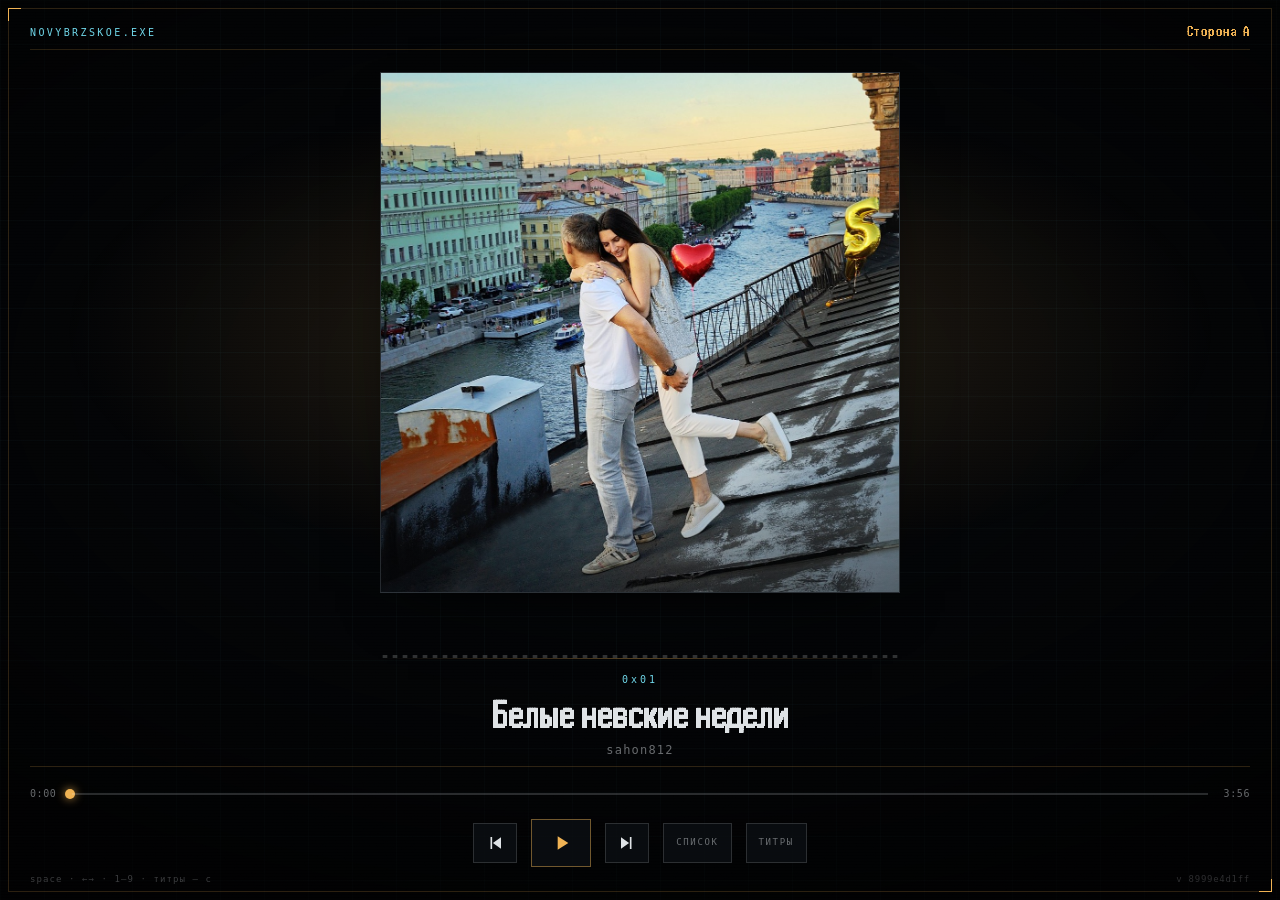
==== commit 5679568c: "сборка 8999e4d1ff" ====
--- a/album/index.html
+++ b/album/index.html
@@ -4,7 +4,7 @@
 <meta charset="utf-8">
 <meta name="viewport" content="width=device-width, initial-scale=1, viewport-fit=cover, maximum-scale=1">
 <meta name="theme-color" content="#06080b">
-<meta name="build" content="28eaced8b4">
+<meta name="build" content="8999e4d1ff">
 <meta name="robots" content="noindex, nofollow">
 <title>Ноябрьское</title>
 <link rel="manifest" href="manifest.webmanifest">
@@ -13,7 +13,7 @@
 <meta name="apple-mobile-web-app-capable" content="yes">
 <meta name="apple-mobile-web-app-status-bar-style" content="black-translucent">
 <meta name="apple-mobile-web-app-title" content="Ноябрьское">
-<link rel="stylesheet" href="styles.28eaced8b4.css">
+<link rel="stylesheet" href="styles.8999e4d1ff.css">
 </head>
 <body>
 <div class="bg grid" aria-hidden="true"></div>
@@ -78,6 +78,6 @@
 </section>
 
 <audio id="audio" preload="metadata"></audio>
-<script type="module" src="app.28eaced8b4.js"></script>
+<script type="module" src="app.8999e4d1ff.js"></script>
 </body>
 </html>
--- a/album/styles.8999e4d1ff.css
+++ b/album/styles.8999e4d1ff.css
@@ -0,0 +1,233 @@
+@font-face {
+  font-family: "Handjet";
+  src: url("fonts/handjet-latin.woff2") format("woff2");
+  font-weight: 100 900;
+  font-style: normal;
+  unicode-range: U+0000-00FF, U+0131, U+0152-0153, U+2018-2019, U+201C-201D, U+2022, U+2026, U+2039-203A, U+2122;
+  font-display: swap;
+}
+
+@font-face {
+  font-family: "Handjet";
+  src: url("fonts/handjet-cyrillic.woff2") format("woff2");
+  font-weight: 100 900;
+  font-style: normal;
+  unicode-range: U+0301, U+0400-045F, U+0490-0491, U+04B0-04B1, U+2116;
+  font-display: swap;
+}
+
+:root {
+  --void: #06080b;
+  --panel: #0c1015;
+  --lamp: #f0b354;
+  --cyan: #6fd6e8;
+  --white: #dfe3e6;
+  --dim: rgba(223, 227, 230, .46);
+  --line: rgba(240, 179, 84, .26);
+  --pixel: "Handjet", "Consolas", monospace;
+  --mono: "Consolas", ui-monospace, "SF Mono", monospace;
+  --pad: clamp(14px, 4vw, 30px);
+}
+
+* { box-sizing: border-box; margin: 0; padding: 0; -webkit-tap-highlight-color: transparent; }
+html, body { height: 100%; }
+[hidden] { display: none !important; }
+
+body {
+  background: var(--void);
+  color: var(--white);
+  font-family: var(--mono);
+  overflow: hidden;
+  padding: env(safe-area-inset-top) env(safe-area-inset-right) env(safe-area-inset-bottom) env(safe-area-inset-left);
+}
+
+/* фон: сетка, виньетка, зерно, строки развёртки */
+.bg { position: fixed; inset: 0; pointer-events: none; z-index: 1; }
+.bg.grid {
+  background-image: linear-gradient(rgba(111, 214, 232, .045) 1px, transparent 1px),
+    linear-gradient(90deg, rgba(111, 214, 232, .045) 1px, transparent 1px);
+  background-size: 44px 44px;
+}
+.bg.vignette { background: radial-gradient(78% 62% at 50% 42%, transparent 0%, rgba(0, 0, 0, .8) 100%); }
+.bg.grain {
+  opacity: .06; mix-blend-mode: overlay;
+  background-image: url("data:image/svg+xml;utf8,<svg xmlns='http://www.w3.org/2000/svg' width='120' height='120'><filter id='n'><feTurbulence type='fractalNoise' baseFrequency='.9' numOctaves='4'/></filter><rect width='120' height='120' filter='url(%23n)'/></svg>");
+  animation: grain 1.1s steps(4) infinite;
+}
+@keyframes grain { to { transform: translate(6px, -4px); } }
+.bg.scan {
+  opacity: .09;
+  background: repeating-linear-gradient(to bottom, rgba(0, 0, 0, .9) 0 1px, transparent 1px 3px);
+}
+
+.hud { position: fixed; inset: 8px; border: 1px solid rgba(240, 179, 84, .18); pointer-events: none; z-index: 44; }
+.hud::before, .hud::after { content: ""; position: absolute; width: 12px; height: 12px; border: 1px solid var(--lamp); }
+.hud::before { top: -1px; left: -1px; border-right: 0; border-bottom: 0; }
+.hud::after { bottom: -1px; right: -1px; border-left: 0; border-top: 0; }
+
+/* ---------- альбом ---------- */
+.album {
+  position: relative; z-index: 5; height: 100%;
+  display: grid; grid-template-rows: auto minmax(0, 1fr) auto auto;
+  padding: calc(var(--pad) * .8) var(--pad) calc(var(--pad) * .55);
+}
+
+.masthead {
+  display: flex; align-items: baseline; justify-content: space-between; gap: 12px;
+  padding-bottom: 10px; border-bottom: 1px solid rgba(240, 179, 84, .16);
+  font: 400 10px/1 var(--mono); letter-spacing: .24em;
+}
+.wordmark { color: var(--cyan); text-transform: uppercase; white-space: nowrap; overflow: hidden; text-overflow: ellipsis; }
+.side-tag { color: var(--lamp); font-family: var(--pixel); font-size: 15px; letter-spacing: .1em; white-space: nowrap; }
+
+.stage {
+  display: grid; grid-template-rows: minmax(0, 1fr) auto auto;
+  justify-items: center; align-content: center; gap: clamp(10px, 1.8vh, 18px);
+  min-height: 0; padding: clamp(10px, 2.4vh, 24px) 0 0;
+}
+
+.cover-wrap { position: relative; display: grid; place-items: center; width: 100%; min-height: 0; }
+.cover-wrap::before {
+  content: ""; position: absolute; left: 50%; top: 50%; width: 128%; height: 128%;
+  transform: translate(-50%, -50%); pointer-events: none;
+  background: radial-gradient(closest-side, rgba(240, 179, 84, .16), transparent 74%);
+}
+.cover {
+  position: relative; aspect-ratio: 1; width: min(80vw, 46vh, 460px);
+  background: linear-gradient(150deg, #141a21, #0b0f14);
+  border: 1px solid rgba(223, 227, 230, .12);
+  box-shadow: 0 26px 60px -28px rgba(0, 0, 0, .95), 0 0 var(--glow, 0) rgba(240, 179, 84, .18);
+  overflow: hidden; transform: scale(var(--breathe, 1)); transition: box-shadow .25s linear;
+}
+@supports (width: 1cqw) {
+  .cover-wrap { container-type: size; }
+  .cover { width: min(100cqw, 100cqh); }
+}
+.cover img { position: absolute; inset: 0; width: 100%; height: 100%; object-fit: cover; }
+.cover::after {
+  content: ""; position: absolute; inset: 0; pointer-events: none;
+  background: radial-gradient(120% 90% at 50% 30%, transparent 55%, rgba(4, 6, 9, .55) 100%);
+}
+.cover-missing {
+  position: absolute; inset: 0; display: grid; place-content: center;
+  font: 400 52px/1 var(--pixel); color: rgba(240, 179, 84, .2);
+}
+
+/* полоса спектра: отдельно от картинки, чтобы не резать лица */
+.band { position: relative; width: min(100%, 520px); height: clamp(34px, 5.6vh, 52px); }
+.band::after {
+  content: ""; position: absolute; left: 0; right: 0; bottom: 0; height: 1px;
+  background: linear-gradient(90deg, transparent, rgba(240, 179, 84, .35), transparent);
+}
+.band canvas { width: 100%; height: 100%; display: block; }
+
+.meta { text-align: center; max-width: 46ch; padding: 0 2px; }
+.track-no { font: 400 10px/1 var(--mono); letter-spacing: .3em; color: var(--cyan); }
+.track-title { font: 700 clamp(24px, 7vw, 40px)/1.06 var(--pixel); margin: 8px 0 5px; color: var(--white); }
+.track-artist { font: 400 12px/1.5 var(--mono); color: var(--dim); letter-spacing: .1em; }
+.track-note { font: 400 14px/1.5 var(--pixel); color: var(--lamp); margin-top: 7px; opacity: .9; }
+
+/* ---------- транспорт ---------- */
+.transport {
+  display: grid; gap: 12px;
+  padding-top: 14px; border-top: 1px solid rgba(240, 179, 84, .18);
+}
+.seek-row { display: grid; grid-template-columns: auto 1fr auto; align-items: center; gap: 10px; }
+.seek-row .t { font: 400 10px/1 var(--mono); letter-spacing: .06em; color: var(--dim); min-width: 32px; }
+.seek-row .t:last-child { text-align: right; }
+.seek { position: relative; height: 26px; cursor: pointer; touch-action: none; }
+.seek::after {
+  content: ""; position: absolute; left: 0; right: 0; top: 12px; height: 2px;
+  background: rgba(223, 227, 230, .18);
+}
+.seek-filled { position: absolute; left: 0; top: 12px; height: 2px; width: 0; background: var(--lamp); }
+.seek-filled::after {
+  content: ""; position: absolute; right: -3px; top: -4px; width: 10px; height: 10px;
+  border-radius: 50%; background: var(--lamp); box-shadow: 0 0 10px rgba(240, 179, 84, .8);
+}
+
+.controls { display: flex; align-items: center; justify-content: center; gap: clamp(8px, 2.4vw, 14px); }
+.ctl {
+  display: grid; place-content: center; width: 44px; height: 40px;
+  background: rgba(12, 16, 21, .75); color: var(--white);
+  border: 1px solid rgba(223, 227, 230, .16); cursor: pointer;
+  transition: color .18s, border-color .18s, background .18s;
+}
+.ctl svg { width: 18px; height: 18px; fill: currentColor; display: block; }
+.ctl:hover, .ctl:focus-visible { border-color: var(--lamp); color: var(--lamp); background: rgba(240, 179, 84, .08); outline: none; }
+.ctl:active { transform: translateY(1px); }
+.ctl.main {
+  width: 60px; height: 48px; border-color: rgba(240, 179, 84, .45); color: var(--lamp);
+}
+.ctl.main svg { width: 22px; height: 22px; }
+.ctl.ghost {
+  width: auto; padding: 0 12px; color: var(--dim);
+  font: 400 9px/1 var(--mono); letter-spacing: .18em;
+}
+
+/* ---------- список ---------- */
+.rail {
+  position: fixed; inset: 0; z-index: 20; background: rgba(6, 8, 11, .97);
+  padding: calc(var(--pad) + 8px) var(--pad) var(--pad); overflow: auto;
+  transform: translateY(100%); transition: transform .38s cubic-bezier(.2, .8, .2, 1);
+}
+.rail.open { transform: none; }
+.rail h3 { font: 400 10px/1 var(--mono); letter-spacing: .32em; color: var(--cyan); margin: 4px 0 16px; }
+.rail-group { margin-bottom: 24px; }
+.rail-group > p { font: 500 19px/1 var(--pixel); color: var(--lamp); margin-bottom: 8px; letter-spacing: .05em; }
+.rail-row {
+  display: grid; grid-template-columns: 40px 1fr auto; align-items: baseline; gap: 12px; width: 100%;
+  padding: 11px 0; background: none; border: 0; border-bottom: 1px solid rgba(223, 227, 230, .07);
+  color: var(--white); font: 400 16px/1.3 var(--pixel); text-align: left; cursor: pointer;
+}
+.rail-row .n, .rail-row .d { font: 400 10px/1 var(--mono); color: var(--dim); }
+.rail-row:hover { color: var(--lamp); }
+.rail-row.current { color: var(--lamp); }
+.rail-row.current .n { color: var(--cyan); }
+.rail-close {
+  margin: 2px 0 20px; background: none; border: 1px solid rgba(223, 227, 230, .2);
+  color: var(--dim); font: 400 9px/1 var(--mono); letter-spacing: .24em; padding: 9px 14px; cursor: pointer;
+}
+
+/* ---------- подвал ---------- */
+.foot {
+  display: flex; align-items: center; justify-content: space-between; gap: 10px;
+  padding-top: 8px; font: 400 9px/1 var(--mono); letter-spacing: .12em; color: rgba(223, 227, 230, .26);
+}
+.foot .hint { white-space: nowrap; overflow: hidden; text-overflow: ellipsis; }
+.foot .ver { color: rgba(223, 227, 230, .2); letter-spacing: .08em; white-space: nowrap; }
+.badge { color: var(--cyan); border: 1px solid rgba(111, 214, 232, .35); padding: 2px 6px; }
+
+/* ---------- титры ---------- */
+.credits { position: fixed; inset: 0; z-index: 30; overflow: hidden; background: radial-gradient(70% 55% at 50% 60%, #0b0f14 0%, var(--void) 80%); }
+.credits-scroll {
+  width: min(54ch, 88vw); margin: 0 auto; text-align: center;
+  font: 400 clamp(17px, 2.6vw, 24px)/2 var(--pixel); color: var(--white);
+  animation: roll 46s linear infinite;
+}
+.credits-scroll .blank { height: 60vh; }
+.credits-scroll em { color: var(--lamp); font-style: normal; }
+@keyframes roll { from { transform: translateY(100vh); } to { transform: translateY(-100%); } }
+.credits-close {
+  position: absolute; left: 50%; transform: translateX(-50%); bottom: 24px;
+  background: none; border: 0; color: var(--dim); font: 400 9px/1 var(--mono); letter-spacing: .24em; cursor: pointer;
+}
+
+@media (max-width: 420px) {
+  .ctl.ghost { padding: 0 9px; font-size: 8px; }
+  .controls { gap: 7px; }
+  .cover { width: min(84vw, 44vh, 420px); }
+}
+
+@media (orientation: landscape) and (max-height: 620px) {
+  .album { grid-template-rows: auto minmax(0, 1fr) auto; }
+  .stage { grid-template-columns: minmax(0, 1fr) minmax(0, 1.05fr); grid-template-rows: minmax(0, 1fr) auto; align-items: center; column-gap: 20px; padding-top: 8px; }
+  .cover-wrap { grid-row: 1 / span 2; }
+  .band { width: 100%; height: 26px; }
+  .meta { text-align: left; }
+  .foot { display: none; }
+}
+
+@media (prefers-reduced-motion: reduce) {
+  .bg.grain { animation: none; }
+}
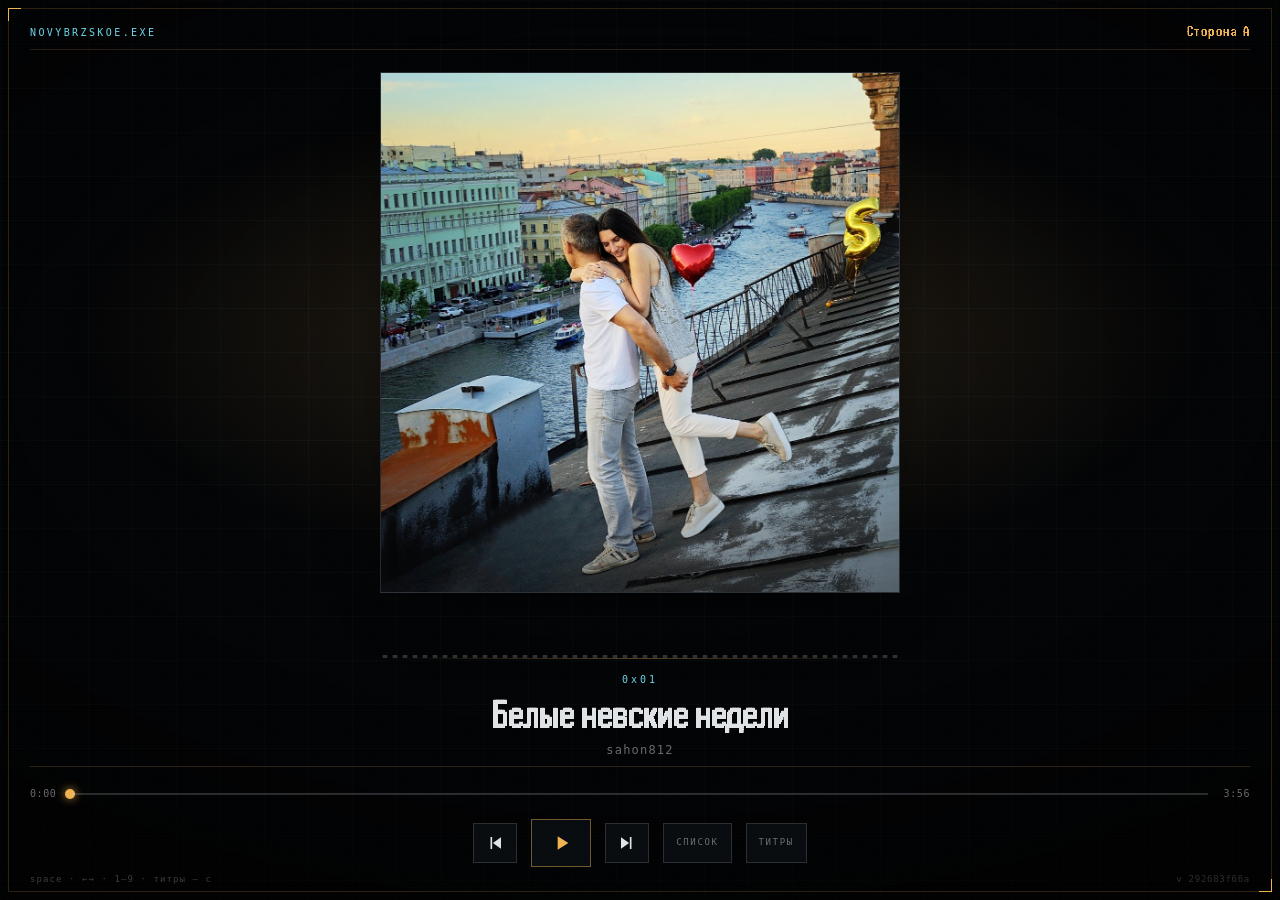
==== commit 23038138: "сборка 292683f66a" ====
--- a/album/index.html
+++ b/album/index.html
@@ -4,7 +4,7 @@
 <meta charset="utf-8">
 <meta name="viewport" content="width=device-width, initial-scale=1, viewport-fit=cover, maximum-scale=1">
 <meta name="theme-color" content="#06080b">
-<meta name="build" content="8999e4d1ff">
+<meta name="build" content="292683f66a">
 <meta name="robots" content="noindex, nofollow">
 <title>Ноябрьское</title>
 <link rel="manifest" href="manifest.webmanifest">
@@ -13,7 +13,7 @@
 <meta name="apple-mobile-web-app-capable" content="yes">
 <meta name="apple-mobile-web-app-status-bar-style" content="black-translucent">
 <meta name="apple-mobile-web-app-title" content="Ноябрьское">
-<link rel="stylesheet" href="styles.8999e4d1ff.css">
+<link rel="stylesheet" href="styles.292683f66a.css">
 </head>
 <body>
 <div class="bg grid" aria-hidden="true"></div>
@@ -78,6 +78,6 @@
 </section>
 
 <audio id="audio" preload="metadata"></audio>
-<script type="module" src="app.8999e4d1ff.js"></script>
+<script type="module" src="app.292683f66a.js"></script>
 </body>
 </html>
--- a/album/styles.292683f66a.css
+++ b/album/styles.292683f66a.css
@@ -0,0 +1,233 @@
+@font-face {
+  font-family: "Handjet";
+  src: url("fonts/handjet-latin.woff2") format("woff2");
+  font-weight: 100 900;
+  font-style: normal;
+  unicode-range: U+0000-00FF, U+0131, U+0152-0153, U+2018-2019, U+201C-201D, U+2022, U+2026, U+2039-203A, U+2122;
+  font-display: swap;
+}
+
+@font-face {
+  font-family: "Handjet";
+  src: url("fonts/handjet-cyrillic.woff2") format("woff2");
+  font-weight: 100 900;
+  font-style: normal;
+  unicode-range: U+0301, U+0400-045F, U+0490-0491, U+04B0-04B1, U+2116;
+  font-display: swap;
+}
+
+:root {
+  --void: #06080b;
+  --panel: #0c1015;
+  --lamp: #f0b354;
+  --cyan: #6fd6e8;
+  --white: #dfe3e6;
+  --dim: rgba(223, 227, 230, .46);
+  --line: rgba(240, 179, 84, .26);
+  --pixel: "Handjet", "Consolas", monospace;
+  --mono: "Consolas", ui-monospace, "SF Mono", monospace;
+  --pad: clamp(14px, 4vw, 30px);
+}
+
+* { box-sizing: border-box; margin: 0; padding: 0; -webkit-tap-highlight-color: transparent; }
+html, body { height: 100%; }
+[hidden] { display: none !important; }
+
+body {
+  background: var(--void);
+  color: var(--white);
+  font-family: var(--mono);
+  overflow: hidden;
+  padding: env(safe-area-inset-top) env(safe-area-inset-right) env(safe-area-inset-bottom) env(safe-area-inset-left);
+}
+
+/* фон: сетка, виньетка, зерно, строки развёртки */
+.bg { position: fixed; inset: 0; pointer-events: none; z-index: 1; }
+.bg.grid {
+  background-image: linear-gradient(rgba(111, 214, 232, .045) 1px, transparent 1px),
+    linear-gradient(90deg, rgba(111, 214, 232, .045) 1px, transparent 1px);
+  background-size: 44px 44px;
+}
+.bg.vignette { background: radial-gradient(78% 62% at 50% 42%, transparent 0%, rgba(0, 0, 0, .8) 100%); }
+.bg.grain {
+  opacity: .06; mix-blend-mode: overlay;
+  background-image: url("data:image/svg+xml;utf8,<svg xmlns='http://www.w3.org/2000/svg' width='120' height='120'><filter id='n'><feTurbulence type='fractalNoise' baseFrequency='.9' numOctaves='4'/></filter><rect width='120' height='120' filter='url(%23n)'/></svg>");
+  animation: grain 1.1s steps(4) infinite;
+}
+@keyframes grain { to { transform: translate(6px, -4px); } }
+.bg.scan {
+  opacity: .09;
+  background: repeating-linear-gradient(to bottom, rgba(0, 0, 0, .9) 0 1px, transparent 1px 3px);
+}
+
+.hud { position: fixed; inset: 8px; border: 1px solid rgba(240, 179, 84, .18); pointer-events: none; z-index: 44; }
+.hud::before, .hud::after { content: ""; position: absolute; width: 12px; height: 12px; border: 1px solid var(--lamp); }
+.hud::before { top: -1px; left: -1px; border-right: 0; border-bottom: 0; }
+.hud::after { bottom: -1px; right: -1px; border-left: 0; border-top: 0; }
+
+/* ---------- альбом ---------- */
+.album {
+  position: relative; z-index: 5; height: 100%;
+  display: grid; grid-template-rows: auto minmax(0, 1fr) auto auto;
+  padding: calc(var(--pad) * .8) var(--pad) calc(var(--pad) * .55);
+}
+
+.masthead {
+  display: flex; align-items: baseline; justify-content: space-between; gap: 12px;
+  padding-bottom: 10px; border-bottom: 1px solid rgba(240, 179, 84, .16);
+  font: 400 10px/1 var(--mono); letter-spacing: .24em;
+}
+.wordmark { color: var(--cyan); text-transform: uppercase; white-space: nowrap; overflow: hidden; text-overflow: ellipsis; }
+.side-tag { color: var(--lamp); font-family: var(--pixel); font-size: 15px; letter-spacing: .1em; white-space: nowrap; }
+
+.stage {
+  display: grid; grid-template-rows: minmax(0, 1fr) auto auto;
+  justify-items: center; align-content: center; gap: clamp(10px, 1.8vh, 18px);
+  min-height: 0; padding: clamp(10px, 2.4vh, 24px) 0 0;
+}
+
+.cover-wrap { position: relative; display: grid; place-items: center; width: 100%; min-height: 0; }
+.cover-wrap::before {
+  content: ""; position: absolute; left: 50%; top: 50%; width: 128%; height: 128%;
+  transform: translate(-50%, -50%); pointer-events: none;
+  background: radial-gradient(closest-side, rgba(240, 179, 84, .16), transparent 74%);
+}
+.cover {
+  position: relative; aspect-ratio: 1; width: min(80vw, 46vh, 460px);
+  background: linear-gradient(150deg, #141a21, #0b0f14);
+  border: 1px solid rgba(223, 227, 230, .12);
+  box-shadow: 0 26px 60px -28px rgba(0, 0, 0, .95), 0 0 var(--glow, 0) rgba(240, 179, 84, .18);
+  overflow: hidden; transform: scale(var(--breathe, 1)); transition: box-shadow .25s linear;
+}
+@supports (width: 1cqw) {
+  .cover-wrap { container-type: size; }
+  .cover { width: min(100cqw, 100cqh); }
+}
+.cover img { position: absolute; inset: 0; width: 100%; height: 100%; object-fit: cover; }
+.cover::after {
+  content: ""; position: absolute; inset: 0; pointer-events: none;
+  background: radial-gradient(120% 90% at 50% 30%, transparent 55%, rgba(4, 6, 9, .55) 100%);
+}
+.cover-missing {
+  position: absolute; inset: 0; display: grid; place-content: center;
+  font: 400 52px/1 var(--pixel); color: rgba(240, 179, 84, .2);
+}
+
+/* полоса спектра: отдельно от картинки, чтобы не резать лица */
+.band { position: relative; width: min(100%, 520px); height: clamp(34px, 5.6vh, 52px); }
+.band::after {
+  content: ""; position: absolute; left: 0; right: 0; bottom: 0; height: 1px;
+  background: linear-gradient(90deg, transparent, rgba(240, 179, 84, .35), transparent);
+}
+.band canvas { width: 100%; height: 100%; display: block; }
+
+.meta { text-align: center; max-width: 46ch; padding: 0 2px; }
+.track-no { font: 400 10px/1 var(--mono); letter-spacing: .3em; color: var(--cyan); }
+.track-title { font: 700 clamp(24px, 7vw, 40px)/1.06 var(--pixel); margin: 8px 0 5px; color: var(--white); }
+.track-artist { font: 400 12px/1.5 var(--mono); color: var(--dim); letter-spacing: .1em; }
+.track-note { font: 400 14px/1.5 var(--pixel); color: var(--lamp); margin-top: 7px; opacity: .9; }
+
+/* ---------- транспорт ---------- */
+.transport {
+  display: grid; gap: 12px;
+  padding-top: 14px; border-top: 1px solid rgba(240, 179, 84, .18);
+}
+.seek-row { display: grid; grid-template-columns: auto 1fr auto; align-items: center; gap: 10px; }
+.seek-row .t { font: 400 10px/1 var(--mono); letter-spacing: .06em; color: var(--dim); min-width: 32px; }
+.seek-row .t:last-child { text-align: right; }
+.seek { position: relative; height: 26px; cursor: pointer; touch-action: none; }
+.seek::after {
+  content: ""; position: absolute; left: 0; right: 0; top: 12px; height: 2px;
+  background: rgba(223, 227, 230, .18);
+}
+.seek-filled { position: absolute; left: 0; top: 12px; height: 2px; width: 0; background: var(--lamp); }
+.seek-filled::after {
+  content: ""; position: absolute; right: -3px; top: -4px; width: 10px; height: 10px;
+  border-radius: 50%; background: var(--lamp); box-shadow: 0 0 10px rgba(240, 179, 84, .8);
+}
+
+.controls { display: flex; align-items: center; justify-content: center; gap: clamp(8px, 2.4vw, 14px); }
+.ctl {
+  display: grid; place-content: center; width: 44px; height: 40px;
+  background: rgba(12, 16, 21, .75); color: var(--white);
+  border: 1px solid rgba(223, 227, 230, .16); cursor: pointer;
+  transition: color .18s, border-color .18s, background .18s;
+}
+.ctl svg { width: 18px; height: 18px; fill: currentColor; display: block; }
+.ctl:hover, .ctl:focus-visible { border-color: var(--lamp); color: var(--lamp); background: rgba(240, 179, 84, .08); outline: none; }
+.ctl:active { transform: translateY(1px); }
+.ctl.main {
+  width: 60px; height: 48px; border-color: rgba(240, 179, 84, .45); color: var(--lamp);
+}
+.ctl.main svg { width: 22px; height: 22px; }
+.ctl.ghost {
+  width: auto; padding: 0 12px; color: var(--dim);
+  font: 400 9px/1 var(--mono); letter-spacing: .18em;
+}
+
+/* ---------- список ---------- */
+.rail {
+  position: fixed; inset: 0; z-index: 20; background: rgba(6, 8, 11, .97);
+  padding: calc(var(--pad) + 8px) var(--pad) var(--pad); overflow: auto;
+  transform: translateY(100%); transition: transform .38s cubic-bezier(.2, .8, .2, 1);
+}
+.rail.open { transform: none; }
+.rail h3 { font: 400 10px/1 var(--mono); letter-spacing: .32em; color: var(--cyan); margin: 4px 0 16px; }
+.rail-group { margin-bottom: 24px; }
+.rail-group > p { font: 500 19px/1 var(--pixel); color: var(--lamp); margin-bottom: 8px; letter-spacing: .05em; }
+.rail-row {
+  display: grid; grid-template-columns: 40px 1fr auto; align-items: baseline; gap: 12px; width: 100%;
+  padding: 11px 0; background: none; border: 0; border-bottom: 1px solid rgba(223, 227, 230, .07);
+  color: var(--white); font: 400 16px/1.3 var(--pixel); text-align: left; cursor: pointer;
+}
+.rail-row .n, .rail-row .d { font: 400 10px/1 var(--mono); color: var(--dim); }
+.rail-row:hover { color: var(--lamp); }
+.rail-row.current { color: var(--lamp); }
+.rail-row.current .n { color: var(--cyan); }
+.rail-close {
+  margin: 2px 0 20px; background: none; border: 1px solid rgba(223, 227, 230, .2);
+  color: var(--dim); font: 400 9px/1 var(--mono); letter-spacing: .24em; padding: 9px 14px; cursor: pointer;
+}
+
+/* ---------- подвал ---------- */
+.foot {
+  display: flex; align-items: center; justify-content: space-between; gap: 10px;
+  padding-top: 8px; font: 400 9px/1 var(--mono); letter-spacing: .12em; color: rgba(223, 227, 230, .26);
+}
+.foot .hint { white-space: nowrap; overflow: hidden; text-overflow: ellipsis; }
+.foot .ver { color: rgba(223, 227, 230, .2); letter-spacing: .08em; white-space: nowrap; }
+.badge { color: var(--cyan); border: 1px solid rgba(111, 214, 232, .35); padding: 2px 6px; }
+
+/* ---------- титры ---------- */
+.credits { position: fixed; inset: 0; z-index: 30; overflow: hidden; background: radial-gradient(70% 55% at 50% 60%, #0b0f14 0%, var(--void) 80%); }
+.credits-scroll {
+  width: min(54ch, 88vw); margin: 0 auto; text-align: center;
+  font: 400 clamp(17px, 2.6vw, 24px)/2 var(--pixel); color: var(--white);
+  animation: roll 46s linear infinite;
+}
+.credits-scroll .blank { height: 60vh; }
+.credits-scroll em { color: var(--lamp); font-style: normal; }
+@keyframes roll { from { transform: translateY(100vh); } to { transform: translateY(-100%); } }
+.credits-close {
+  position: absolute; left: 50%; transform: translateX(-50%); bottom: 24px;
+  background: none; border: 0; color: var(--dim); font: 400 9px/1 var(--mono); letter-spacing: .24em; cursor: pointer;
+}
+
+@media (max-width: 420px) {
+  .ctl.ghost { padding: 0 9px; font-size: 8px; }
+  .controls { gap: 7px; }
+  .cover { width: min(84vw, 44vh, 420px); }
+}
+
+@media (orientation: landscape) and (max-height: 620px) {
+  .album { grid-template-rows: auto minmax(0, 1fr) auto; }
+  .stage { grid-template-columns: minmax(0, 1fr) minmax(0, 1.05fr); grid-template-rows: minmax(0, 1fr) auto; align-items: center; column-gap: 20px; padding-top: 8px; }
+  .cover-wrap { grid-row: 1 / span 2; }
+  .band { width: 100%; height: 26px; }
+  .meta { text-align: left; }
+  .foot { display: none; }
+}
+
+@media (prefers-reduced-motion: reduce) {
+  .bg.grain { animation: none; }
+}
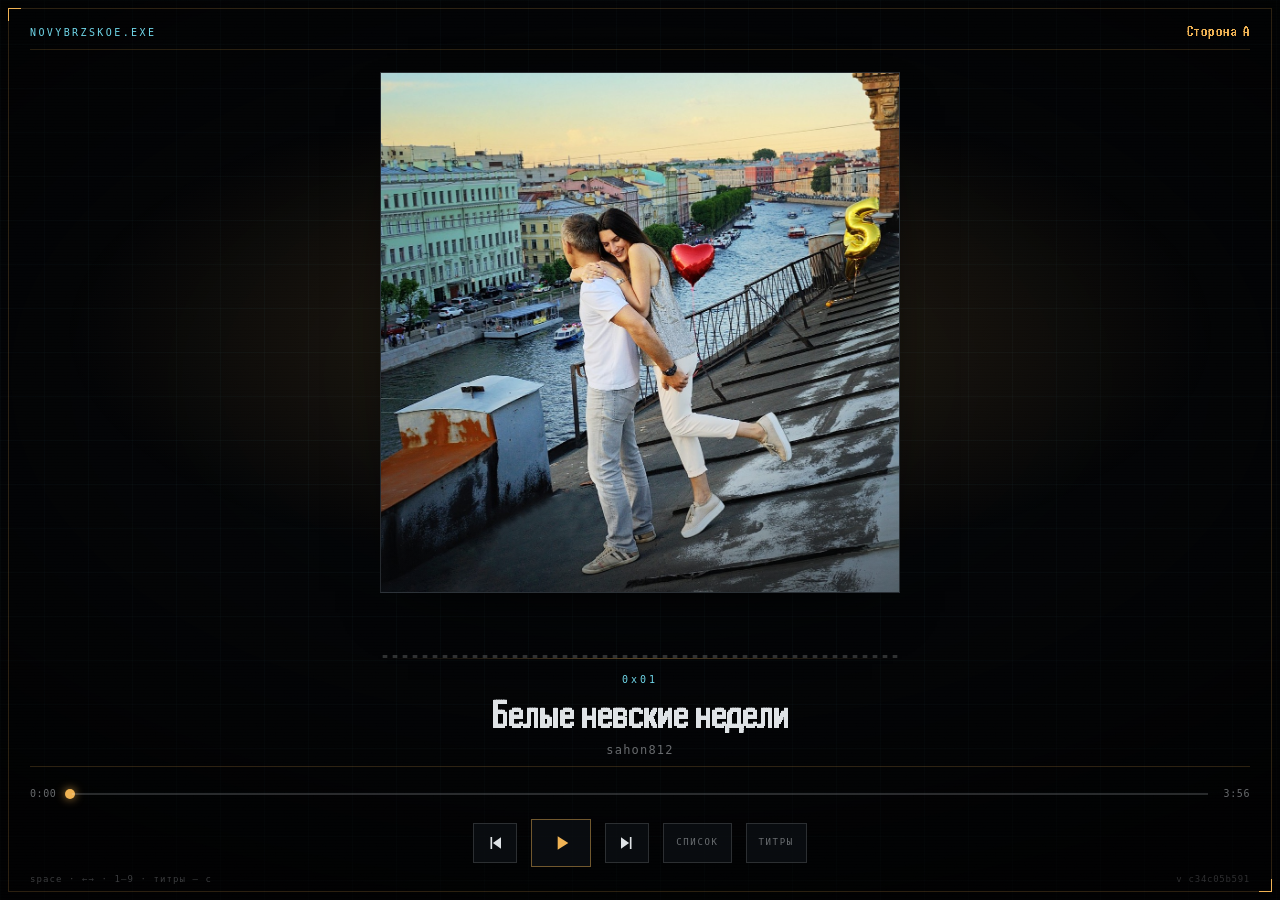
==== commit 8f3a596c: "сборка c34c05b591" ====
--- a/album/index.html
+++ b/album/index.html
@@ -4,7 +4,7 @@
 <meta charset="utf-8">
 <meta name="viewport" content="width=device-width, initial-scale=1, viewport-fit=cover, maximum-scale=1">
 <meta name="theme-color" content="#06080b">
-<meta name="build" content="292683f66a">
+<meta name="build" content="c34c05b591">
 <meta name="robots" content="noindex, nofollow">
 <title>Ноябрьское</title>
 <link rel="manifest" href="manifest.webmanifest">
@@ -13,7 +13,7 @@
 <meta name="apple-mobile-web-app-capable" content="yes">
 <meta name="apple-mobile-web-app-status-bar-style" content="black-translucent">
 <meta name="apple-mobile-web-app-title" content="Ноябрьское">
-<link rel="stylesheet" href="styles.292683f66a.css">
+<link rel="stylesheet" href="styles.c34c05b591.css">
 </head>
 <body>
 <div class="bg grid" aria-hidden="true"></div>
@@ -78,6 +78,6 @@
 </section>
 
 <audio id="audio" preload="metadata"></audio>
-<script type="module" src="app.292683f66a.js"></script>
+<script type="module" src="app.c34c05b591.js"></script>
 </body>
 </html>
--- a/album/styles.c34c05b591.css
+++ b/album/styles.c34c05b591.css
@@ -0,0 +1,233 @@
+@font-face {
+  font-family: "Handjet";
+  src: url("fonts/handjet-latin.woff2") format("woff2");
+  font-weight: 100 900;
+  font-style: normal;
+  unicode-range: U+0000-00FF, U+0131, U+0152-0153, U+2018-2019, U+201C-201D, U+2022, U+2026, U+2039-203A, U+2122;
+  font-display: swap;
+}
+
+@font-face {
+  font-family: "Handjet";
+  src: url("fonts/handjet-cyrillic.woff2") format("woff2");
+  font-weight: 100 900;
+  font-style: normal;
+  unicode-range: U+0301, U+0400-045F, U+0490-0491, U+04B0-04B1, U+2116;
+  font-display: swap;
+}
+
+:root {
+  --void: #06080b;
+  --panel: #0c1015;
+  --lamp: #f0b354;
+  --cyan: #6fd6e8;
+  --white: #dfe3e6;
+  --dim: rgba(223, 227, 230, .46);
+  --line: rgba(240, 179, 84, .26);
+  --pixel: "Handjet", "Consolas", monospace;
+  --mono: "Consolas", ui-monospace, "SF Mono", monospace;
+  --pad: clamp(14px, 4vw, 30px);
+}
+
+* { box-sizing: border-box; margin: 0; padding: 0; -webkit-tap-highlight-color: transparent; }
+html, body { height: 100%; }
+[hidden] { display: none !important; }
+
+body {
+  background: var(--void);
+  color: var(--white);
+  font-family: var(--mono);
+  overflow: hidden;
+  padding: env(safe-area-inset-top) env(safe-area-inset-right) env(safe-area-inset-bottom) env(safe-area-inset-left);
+}
+
+/* фон: сетка, виньетка, зерно, строки развёртки */
+.bg { position: fixed; inset: 0; pointer-events: none; z-index: 1; }
+.bg.grid {
+  background-image: linear-gradient(rgba(111, 214, 232, .045) 1px, transparent 1px),
+    linear-gradient(90deg, rgba(111, 214, 232, .045) 1px, transparent 1px);
+  background-size: 44px 44px;
+}
+.bg.vignette { background: radial-gradient(78% 62% at 50% 42%, transparent 0%, rgba(0, 0, 0, .8) 100%); }
+.bg.grain {
+  opacity: .06; mix-blend-mode: overlay;
+  background-image: url("data:image/svg+xml;utf8,<svg xmlns='http://www.w3.org/2000/svg' width='120' height='120'><filter id='n'><feTurbulence type='fractalNoise' baseFrequency='.9' numOctaves='4'/></filter><rect width='120' height='120' filter='url(%23n)'/></svg>");
+  animation: grain 1.1s steps(4) infinite;
+}
+@keyframes grain { to { transform: translate(6px, -4px); } }
+.bg.scan {
+  opacity: .09;
+  background: repeating-linear-gradient(to bottom, rgba(0, 0, 0, .9) 0 1px, transparent 1px 3px);
+}
+
+.hud { position: fixed; inset: 8px; border: 1px solid rgba(240, 179, 84, .18); pointer-events: none; z-index: 44; }
+.hud::before, .hud::after { content: ""; position: absolute; width: 12px; height: 12px; border: 1px solid var(--lamp); }
+.hud::before { top: -1px; left: -1px; border-right: 0; border-bottom: 0; }
+.hud::after { bottom: -1px; right: -1px; border-left: 0; border-top: 0; }
+
+/* ---------- альбом ---------- */
+.album {
+  position: relative; z-index: 5; height: 100%;
+  display: grid; grid-template-rows: auto minmax(0, 1fr) auto auto;
+  padding: calc(var(--pad) * .8) var(--pad) calc(var(--pad) * .55);
+}
+
+.masthead {
+  display: flex; align-items: baseline; justify-content: space-between; gap: 12px;
+  padding-bottom: 10px; border-bottom: 1px solid rgba(240, 179, 84, .16);
+  font: 400 10px/1 var(--mono); letter-spacing: .24em;
+}
+.wordmark { color: var(--cyan); text-transform: uppercase; white-space: nowrap; overflow: hidden; text-overflow: ellipsis; }
+.side-tag { color: var(--lamp); font-family: var(--pixel); font-size: 15px; letter-spacing: .1em; white-space: nowrap; }
+
+.stage {
+  display: grid; grid-template-rows: minmax(0, 1fr) auto auto;
+  justify-items: center; align-content: center; gap: clamp(10px, 1.8vh, 18px);
+  min-height: 0; padding: clamp(10px, 2.4vh, 24px) 0 0;
+}
+
+.cover-wrap { position: relative; display: grid; place-items: end center; width: 100%; min-height: 0; }
+.cover-wrap::before {
+  content: ""; position: absolute; left: 50%; top: 50%; width: 128%; height: 128%;
+  transform: translate(-50%, -50%); pointer-events: none;
+  background: radial-gradient(closest-side, rgba(240, 179, 84, .16), transparent 74%);
+}
+.cover {
+  position: relative; aspect-ratio: 1; width: min(80vw, 46vh, 460px);
+  background: linear-gradient(150deg, #141a21, #0b0f14);
+  border: 1px solid rgba(223, 227, 230, .12);
+  box-shadow: 0 26px 60px -28px rgba(0, 0, 0, .95), 0 0 var(--glow, 0) rgba(240, 179, 84, .18);
+  overflow: hidden; transform: scale(var(--breathe, 1)); transition: box-shadow .25s linear;
+}
+@supports (width: 1cqw) {
+  .cover-wrap { container-type: size; }
+  .cover { width: min(100cqw, 100cqh); }
+}
+.cover img { position: absolute; inset: 0; width: 100%; height: 100%; object-fit: cover; }
+.cover::after {
+  content: ""; position: absolute; inset: 0; pointer-events: none;
+  background: radial-gradient(120% 90% at 50% 30%, transparent 55%, rgba(4, 6, 9, .55) 100%);
+}
+.cover-missing {
+  position: absolute; inset: 0; display: grid; place-content: center;
+  font: 400 52px/1 var(--pixel); color: rgba(240, 179, 84, .2);
+}
+
+/* полоса спектра: отдельно от картинки, чтобы не резать лица */
+.band { position: relative; width: min(100%, 520px); height: clamp(34px, 5.6vh, 52px); }
+.band::after {
+  content: ""; position: absolute; left: 0; right: 0; bottom: 0; height: 1px;
+  background: linear-gradient(90deg, transparent, rgba(240, 179, 84, .35), transparent);
+}
+.band canvas { width: 100%; height: 100%; display: block; }
+
+.meta { text-align: center; max-width: 46ch; padding: 0 2px; }
+.track-no { font: 400 10px/1 var(--mono); letter-spacing: .3em; color: var(--cyan); }
+.track-title { font: 700 clamp(24px, 7vw, 40px)/1.06 var(--pixel); margin: 8px 0 5px; color: var(--white); }
+.track-artist { font: 400 12px/1.5 var(--mono); color: var(--dim); letter-spacing: .1em; }
+.track-note { font: 400 14px/1.5 var(--pixel); color: var(--lamp); margin-top: 7px; opacity: .9; }
+
+/* ---------- транспорт ---------- */
+.transport {
+  display: grid; gap: 12px;
+  padding-top: 14px; border-top: 1px solid rgba(240, 179, 84, .18);
+}
+.seek-row { display: grid; grid-template-columns: auto 1fr auto; align-items: center; gap: 10px; }
+.seek-row .t { font: 400 10px/1 var(--mono); letter-spacing: .06em; color: var(--dim); min-width: 32px; }
+.seek-row .t:last-child { text-align: right; }
+.seek { position: relative; height: 26px; cursor: pointer; touch-action: none; }
+.seek::after {
+  content: ""; position: absolute; left: 0; right: 0; top: 12px; height: 2px;
+  background: rgba(223, 227, 230, .18);
+}
+.seek-filled { position: absolute; left: 0; top: 12px; height: 2px; width: 0; background: var(--lamp); }
+.seek-filled::after {
+  content: ""; position: absolute; right: -3px; top: -4px; width: 10px; height: 10px;
+  border-radius: 50%; background: var(--lamp); box-shadow: 0 0 10px rgba(240, 179, 84, .8);
+}
+
+.controls { display: flex; align-items: center; justify-content: center; gap: clamp(8px, 2.4vw, 14px); }
+.ctl {
+  display: grid; place-content: center; width: 44px; height: 40px;
+  background: rgba(12, 16, 21, .75); color: var(--white);
+  border: 1px solid rgba(223, 227, 230, .16); cursor: pointer;
+  transition: color .18s, border-color .18s, background .18s;
+}
+.ctl svg { width: 18px; height: 18px; fill: currentColor; display: block; }
+.ctl:hover, .ctl:focus-visible { border-color: var(--lamp); color: var(--lamp); background: rgba(240, 179, 84, .08); outline: none; }
+.ctl:active { transform: translateY(1px); }
+.ctl.main {
+  width: 60px; height: 48px; border-color: rgba(240, 179, 84, .45); color: var(--lamp);
+}
+.ctl.main svg { width: 22px; height: 22px; }
+.ctl.ghost {
+  width: auto; padding: 0 12px; color: var(--dim);
+  font: 400 9px/1 var(--mono); letter-spacing: .18em;
+}
+
+/* ---------- список ---------- */
+.rail {
+  position: fixed; inset: 0; z-index: 20; background: rgba(6, 8, 11, .97);
+  padding: calc(var(--pad) + 8px) var(--pad) var(--pad); overflow: auto;
+  transform: translateY(100%); transition: transform .38s cubic-bezier(.2, .8, .2, 1);
+}
+.rail.open { transform: none; }
+.rail h3 { font: 400 10px/1 var(--mono); letter-spacing: .32em; color: var(--cyan); margin: 4px 0 16px; }
+.rail-group { margin-bottom: 24px; }
+.rail-group > p { font: 500 19px/1 var(--pixel); color: var(--lamp); margin-bottom: 8px; letter-spacing: .05em; }
+.rail-row {
+  display: grid; grid-template-columns: 40px 1fr auto; align-items: baseline; gap: 12px; width: 100%;
+  padding: 11px 0; background: none; border: 0; border-bottom: 1px solid rgba(223, 227, 230, .07);
+  color: var(--white); font: 400 16px/1.3 var(--pixel); text-align: left; cursor: pointer;
+}
+.rail-row .n, .rail-row .d { font: 400 10px/1 var(--mono); color: var(--dim); }
+.rail-row:hover { color: var(--lamp); }
+.rail-row.current { color: var(--lamp); }
+.rail-row.current .n { color: var(--cyan); }
+.rail-close {
+  margin: 2px 0 20px; background: none; border: 1px solid rgba(223, 227, 230, .2);
+  color: var(--dim); font: 400 9px/1 var(--mono); letter-spacing: .24em; padding: 9px 14px; cursor: pointer;
+}
+
+/* ---------- подвал ---------- */
+.foot {
+  display: flex; align-items: center; justify-content: space-between; gap: 10px;
+  padding-top: 8px; font: 400 9px/1 var(--mono); letter-spacing: .12em; color: rgba(223, 227, 230, .26);
+}
+.foot .hint { white-space: nowrap; overflow: hidden; text-overflow: ellipsis; }
+.foot .ver { color: rgba(223, 227, 230, .2); letter-spacing: .08em; white-space: nowrap; }
+.badge { color: var(--cyan); border: 1px solid rgba(111, 214, 232, .35); padding: 2px 6px; }
+
+/* ---------- титры ---------- */
+.credits { position: fixed; inset: 0; z-index: 30; overflow: hidden; background: radial-gradient(70% 55% at 50% 60%, #0b0f14 0%, var(--void) 80%); }
+.credits-scroll {
+  width: min(54ch, 88vw); margin: 0 auto; text-align: center;
+  font: 400 clamp(17px, 2.6vw, 24px)/2 var(--pixel); color: var(--white);
+  animation: roll 46s linear infinite;
+}
+.credits-scroll .blank { height: 60vh; }
+.credits-scroll em { color: var(--lamp); font-style: normal; }
+@keyframes roll { from { transform: translateY(100vh); } to { transform: translateY(-100%); } }
+.credits-close {
+  position: absolute; left: 50%; transform: translateX(-50%); bottom: 24px;
+  background: none; border: 0; color: var(--dim); font: 400 9px/1 var(--mono); letter-spacing: .24em; cursor: pointer;
+}
+
+@media (max-width: 420px) {
+  .ctl.ghost { padding: 0 9px; font-size: 8px; }
+  .controls { gap: 7px; }
+  .cover { width: min(84vw, 44vh, 420px); }
+}
+
+@media (orientation: landscape) and (max-height: 620px) {
+  .album { grid-template-rows: auto minmax(0, 1fr) auto; }
+  .stage { grid-template-columns: minmax(0, 1fr) minmax(0, 1.05fr); grid-template-rows: minmax(0, 1fr) auto; align-items: center; column-gap: 20px; padding-top: 8px; }
+  .cover-wrap { grid-row: 1 / span 2; }
+  .band { width: 100%; height: 26px; }
+  .meta { text-align: left; }
+  .foot { display: none; }
+}
+
+@media (prefers-reduced-motion: reduce) {
+  .bg.grain { animation: none; }
+}
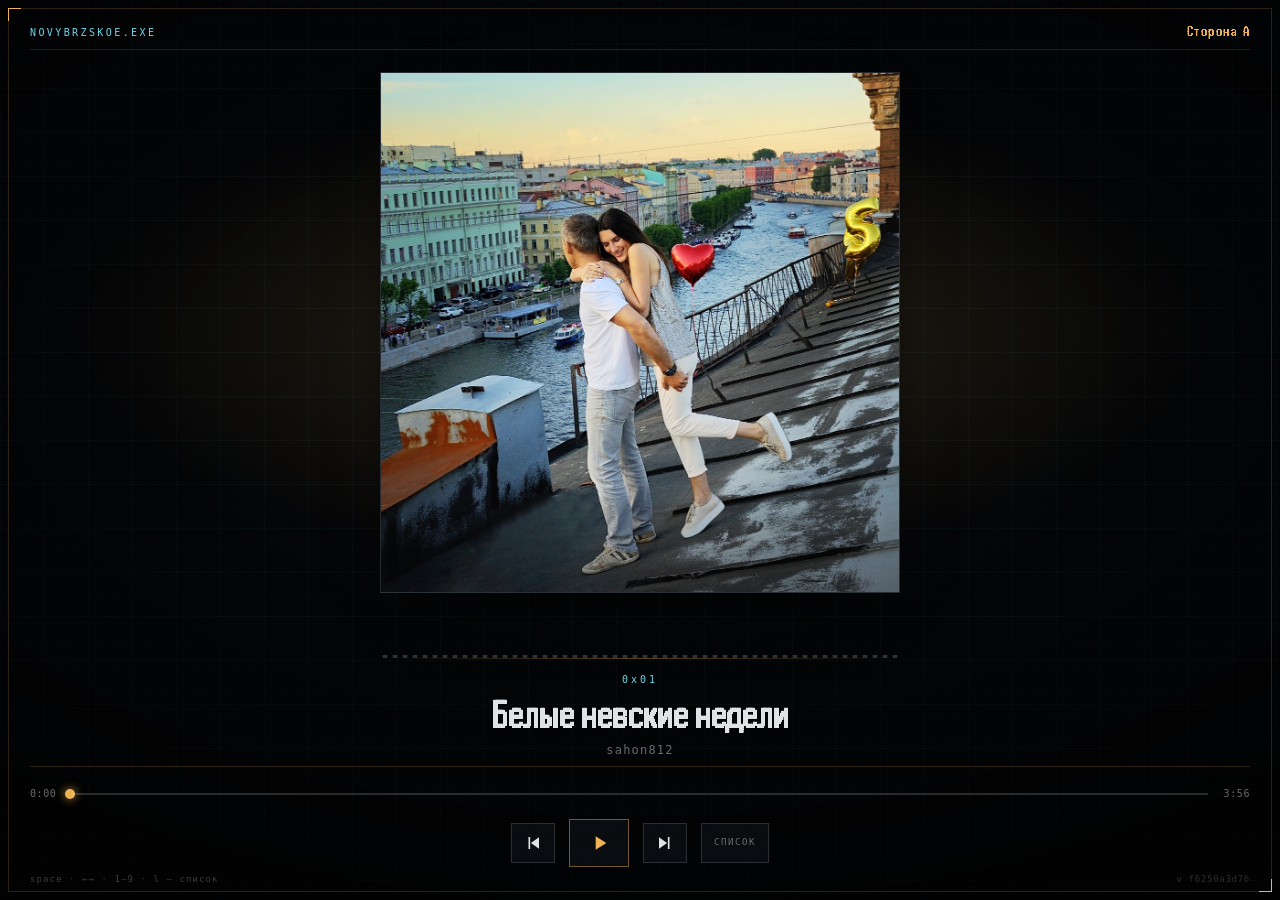
==== commit 26de0d03: "сборка f6250a3d76" ====
--- a/album/index.html
+++ b/album/index.html
@@ -4,7 +4,7 @@
 <meta charset="utf-8">
 <meta name="viewport" content="width=device-width, initial-scale=1, viewport-fit=cover, maximum-scale=1">
 <meta name="theme-color" content="#06080b">
-<meta name="build" content="c34c05b591">
+<meta name="build" content="f6250a3d76">
 <meta name="robots" content="noindex, nofollow">
 <title>Ноябрьское</title>
 <link rel="manifest" href="manifest.webmanifest">
@@ -13,7 +13,7 @@
 <meta name="apple-mobile-web-app-capable" content="yes">
 <meta name="apple-mobile-web-app-status-bar-style" content="black-translucent">
 <meta name="apple-mobile-web-app-title" content="Ноябрьское">
-<link rel="stylesheet" href="styles.c34c05b591.css">
+<link rel="stylesheet" href="styles.f6250a3d76.css">
 </head>
 <body>
 <div class="bg grid" aria-hidden="true"></div>
@@ -59,7 +59,6 @@
       <button class="ctl main" id="btnPlay" aria-label="Играть"></button>
       <button class="ctl" id="btnNext" aria-label="Следующий"><svg viewBox="0 0 24 24"><path d="M15.8 4H18v16h-2.2zM4 4.2 14.8 12 4 19.8z"/></svg></button>
       <button class="ctl ghost" id="btnList">СПИСОК</button>
-      <button class="ctl ghost" id="btnCredits">ТИТРЫ</button>
     </div>
   </section>
 
@@ -67,17 +66,12 @@
 
   <footer class="foot">
     <span id="offlineBadge" class="badge" hidden>офлайн</span>
-    <span class="hint">space &middot; &larr;&rarr; &middot; 1&ndash;9 &middot; титры &mdash; c</span>
+    <span class="hint">space &middot; &larr;&rarr; &middot; 1&ndash;9 &middot; l &mdash; список</span>
     <span id="buildTag" class="ver"></span>
   </footer>
 </main>
 
-<section id="credits" class="credits" hidden>
-  <div class="credits-scroll" id="creditsScroll"></div>
-  <button class="credits-close" id="creditsClose">[ закрыть титры ]</button>
-</section>
-
 <audio id="audio" preload="metadata"></audio>
-<script type="module" src="app.c34c05b591.js"></script>
+<script type="module" src="app.f6250a3d76.js"></script>
 </body>
 </html>
--- a/album/styles.f6250a3d76.css
+++ b/album/styles.f6250a3d76.css
@@ -0,0 +1,218 @@
+@font-face {
+  font-family: "Handjet";
+  src: url("fonts/handjet-latin.woff2") format("woff2");
+  font-weight: 100 900;
+  font-style: normal;
+  unicode-range: U+0000-00FF, U+0131, U+0152-0153, U+2018-2019, U+201C-201D, U+2022, U+2026, U+2039-203A, U+2122;
+  font-display: swap;
+}
+
+@font-face {
+  font-family: "Handjet";
+  src: url("fonts/handjet-cyrillic.woff2") format("woff2");
+  font-weight: 100 900;
+  font-style: normal;
+  unicode-range: U+0301, U+0400-045F, U+0490-0491, U+04B0-04B1, U+2116;
+  font-display: swap;
+}
+
+:root {
+  --void: #06080b;
+  --panel: #0c1015;
+  --lamp: #f0b354;
+  --cyan: #6fd6e8;
+  --white: #dfe3e6;
+  --dim: rgba(223, 227, 230, .46);
+  --line: rgba(240, 179, 84, .26);
+  --pixel: "Handjet", "Consolas", monospace;
+  --mono: "Consolas", ui-monospace, "SF Mono", monospace;
+  --pad: clamp(14px, 4vw, 30px);
+}
+
+* { box-sizing: border-box; margin: 0; padding: 0; -webkit-tap-highlight-color: transparent; }
+html, body { height: 100%; }
+[hidden] { display: none !important; }
+
+body {
+  background: var(--void);
+  color: var(--white);
+  font-family: var(--mono);
+  overflow: hidden;
+  padding: env(safe-area-inset-top) env(safe-area-inset-right) env(safe-area-inset-bottom) env(safe-area-inset-left);
+}
+
+/* фон: сетка, виньетка, зерно, строки развёртки */
+.bg { position: fixed; inset: 0; pointer-events: none; z-index: 1; }
+.bg.grid {
+  background-image: linear-gradient(rgba(111, 214, 232, .045) 1px, transparent 1px),
+    linear-gradient(90deg, rgba(111, 214, 232, .045) 1px, transparent 1px);
+  background-size: 44px 44px;
+}
+.bg.vignette { background: radial-gradient(78% 62% at 50% 42%, transparent 0%, rgba(0, 0, 0, .8) 100%); }
+.bg.grain {
+  opacity: .06; mix-blend-mode: overlay;
+  background-image: url("data:image/svg+xml;utf8,<svg xmlns='http://www.w3.org/2000/svg' width='120' height='120'><filter id='n'><feTurbulence type='fractalNoise' baseFrequency='.9' numOctaves='4'/></filter><rect width='120' height='120' filter='url(%23n)'/></svg>");
+  animation: grain 1.1s steps(4) infinite;
+}
+@keyframes grain { to { transform: translate(6px, -4px); } }
+.bg.scan {
+  opacity: .09;
+  background: repeating-linear-gradient(to bottom, rgba(0, 0, 0, .9) 0 1px, transparent 1px 3px);
+}
+
+.hud { position: fixed; inset: 8px; border: 1px solid rgba(240, 179, 84, .18); pointer-events: none; z-index: 44; }
+.hud::before, .hud::after { content: ""; position: absolute; width: 12px; height: 12px; border: 1px solid var(--lamp); }
+.hud::before { top: -1px; left: -1px; border-right: 0; border-bottom: 0; }
+.hud::after { bottom: -1px; right: -1px; border-left: 0; border-top: 0; }
+
+/* ---------- альбом ---------- */
+.album {
+  position: relative; z-index: 5; height: 100%;
+  display: grid; grid-template-rows: auto minmax(0, 1fr) auto auto;
+  padding: calc(var(--pad) * .8) var(--pad) calc(var(--pad) * .55);
+}
+
+.masthead {
+  display: flex; align-items: baseline; justify-content: space-between; gap: 12px;
+  padding-bottom: 10px; border-bottom: 1px solid rgba(240, 179, 84, .16);
+  font: 400 10px/1 var(--mono); letter-spacing: .24em;
+}
+.wordmark { color: var(--cyan); text-transform: uppercase; white-space: nowrap; overflow: hidden; text-overflow: ellipsis; }
+.side-tag { color: var(--lamp); font-family: var(--pixel); font-size: 15px; letter-spacing: .1em; white-space: nowrap; }
+
+.stage {
+  display: grid; grid-template-rows: minmax(0, 1fr) auto auto;
+  justify-items: center; align-content: center; gap: clamp(10px, 1.8vh, 18px);
+  min-height: 0; padding: clamp(10px, 2.4vh, 24px) 0 0;
+}
+
+.cover-wrap { position: relative; display: grid; place-items: end center; width: 100%; min-height: 0; }
+.cover-wrap::before {
+  content: ""; position: absolute; left: 50%; top: 50%; width: 128%; height: 128%;
+  transform: translate(-50%, -50%); pointer-events: none;
+  background: radial-gradient(closest-side, rgba(240, 179, 84, .16), transparent 74%);
+}
+.cover {
+  position: relative; aspect-ratio: 1; width: min(80vw, 46vh, 460px);
+  background: linear-gradient(150deg, #141a21, #0b0f14);
+  border: 1px solid rgba(223, 227, 230, .12);
+  box-shadow: 0 26px 60px -28px rgba(0, 0, 0, .95), 0 0 var(--glow, 0) rgba(240, 179, 84, .18);
+  overflow: hidden; transform: scale(var(--breathe, 1)); transition: box-shadow .25s linear;
+}
+@supports (width: 1cqw) {
+  .cover-wrap { container-type: size; }
+  .cover { width: min(100cqw, 100cqh); }
+}
+.cover img { position: absolute; inset: 0; width: 100%; height: 100%; object-fit: cover; }
+.cover::after {
+  content: ""; position: absolute; inset: 0; pointer-events: none;
+  background: radial-gradient(120% 90% at 50% 30%, transparent 55%, rgba(4, 6, 9, .55) 100%);
+}
+.cover-missing {
+  position: absolute; inset: 0; display: grid; place-content: center;
+  font: 400 52px/1 var(--pixel); color: rgba(240, 179, 84, .2);
+}
+
+/* полоса спектра: отдельно от картинки, чтобы не резать лица */
+.band { position: relative; width: min(100%, 520px); height: clamp(34px, 5.6vh, 52px); }
+.band::after {
+  content: ""; position: absolute; left: 0; right: 0; bottom: 0; height: 1px;
+  background: linear-gradient(90deg, transparent, rgba(240, 179, 84, .35), transparent);
+}
+.band canvas { width: 100%; height: 100%; display: block; }
+
+.meta { text-align: center; max-width: 46ch; padding: 0 2px; }
+.track-no { font: 400 10px/1 var(--mono); letter-spacing: .3em; color: var(--cyan); }
+.track-title { font: 700 clamp(24px, 7vw, 40px)/1.06 var(--pixel); margin: 8px 0 5px; color: var(--white); }
+.track-artist { font: 400 12px/1.5 var(--mono); color: var(--dim); letter-spacing: .1em; }
+.track-note { font: 400 14px/1.5 var(--pixel); color: var(--lamp); margin-top: 7px; opacity: .9; }
+
+/* ---------- транспорт ---------- */
+.transport {
+  display: grid; gap: 12px;
+  padding-top: 14px; border-top: 1px solid rgba(240, 179, 84, .18);
+}
+.seek-row { display: grid; grid-template-columns: auto 1fr auto; align-items: center; gap: 10px; }
+.seek-row .t { font: 400 10px/1 var(--mono); letter-spacing: .06em; color: var(--dim); min-width: 32px; }
+.seek-row .t:last-child { text-align: right; }
+.seek { position: relative; height: 26px; cursor: pointer; touch-action: none; }
+.seek::after {
+  content: ""; position: absolute; left: 0; right: 0; top: 12px; height: 2px;
+  background: rgba(223, 227, 230, .18);
+}
+.seek-filled { position: absolute; left: 0; top: 12px; height: 2px; width: 0; background: var(--lamp); }
+.seek-filled::after {
+  content: ""; position: absolute; right: -3px; top: -4px; width: 10px; height: 10px;
+  border-radius: 50%; background: var(--lamp); box-shadow: 0 0 10px rgba(240, 179, 84, .8);
+}
+
+.controls { display: flex; align-items: center; justify-content: center; gap: clamp(8px, 2.4vw, 14px); }
+.ctl {
+  display: grid; place-content: center; width: 44px; height: 40px;
+  background: rgba(12, 16, 21, .75); color: var(--white);
+  border: 1px solid rgba(223, 227, 230, .16); cursor: pointer;
+  transition: color .18s, border-color .18s, background .18s;
+}
+.ctl svg { width: 18px; height: 18px; fill: currentColor; display: block; }
+.ctl:hover, .ctl:focus-visible { border-color: var(--lamp); color: var(--lamp); background: rgba(240, 179, 84, .08); outline: none; }
+.ctl:active { transform: translateY(1px); }
+.ctl.main {
+  width: 60px; height: 48px; border-color: rgba(240, 179, 84, .45); color: var(--lamp);
+}
+.ctl.main svg { width: 22px; height: 22px; }
+.ctl.ghost {
+  width: auto; padding: 0 12px; color: var(--dim);
+  font: 400 9px/1 var(--mono); letter-spacing: .18em;
+}
+
+/* ---------- список ---------- */
+.rail {
+  position: fixed; inset: 0; z-index: 20; background: rgba(6, 8, 11, .97);
+  padding: calc(var(--pad) + 8px) var(--pad) var(--pad); overflow: auto;
+  transform: translateY(100%); transition: transform .38s cubic-bezier(.2, .8, .2, 1);
+}
+.rail.open { transform: none; }
+.rail h3 { font: 400 10px/1 var(--mono); letter-spacing: .32em; color: var(--cyan); margin: 4px 0 16px; }
+.rail-group { margin-bottom: 24px; }
+.rail-group > p { font: 500 19px/1 var(--pixel); color: var(--lamp); margin-bottom: 8px; letter-spacing: .05em; }
+.rail-row {
+  display: grid; grid-template-columns: 40px 1fr auto; align-items: baseline; gap: 12px; width: 100%;
+  padding: 11px 0; background: none; border: 0; border-bottom: 1px solid rgba(223, 227, 230, .07);
+  color: var(--white); font: 400 16px/1.3 var(--pixel); text-align: left; cursor: pointer;
+}
+.rail-row .n, .rail-row .d { font: 400 10px/1 var(--mono); color: var(--dim); }
+.rail-row:hover { color: var(--lamp); }
+.rail-row.current { color: var(--lamp); }
+.rail-row.current .n { color: var(--cyan); }
+.rail-close {
+  margin: 2px 0 20px; background: none; border: 1px solid rgba(223, 227, 230, .2);
+  color: var(--dim); font: 400 9px/1 var(--mono); letter-spacing: .24em; padding: 9px 14px; cursor: pointer;
+}
+
+/* ---------- подвал ---------- */
+.foot {
+  display: flex; align-items: center; justify-content: space-between; gap: 10px;
+  padding-top: 8px; font: 400 9px/1 var(--mono); letter-spacing: .12em; color: rgba(223, 227, 230, .26);
+}
+.foot .hint { white-space: nowrap; overflow: hidden; text-overflow: ellipsis; }
+.foot .ver { color: rgba(223, 227, 230, .2); letter-spacing: .08em; white-space: nowrap; }
+.badge { color: var(--cyan); border: 1px solid rgba(111, 214, 232, .35); padding: 2px 6px; }
+
+@media (max-width: 420px) {
+  .ctl.ghost { padding: 0 9px; font-size: 8px; }
+  .controls { gap: 7px; }
+  .cover { width: min(84vw, 44vh, 420px); }
+}
+
+@media (orientation: landscape) and (max-height: 620px) {
+  .album { grid-template-rows: auto minmax(0, 1fr) auto; }
+  .stage { grid-template-columns: minmax(0, 1fr) minmax(0, 1.05fr); grid-template-rows: minmax(0, 1fr) auto; align-items: center; column-gap: 20px; padding-top: 8px; }
+  .cover-wrap { grid-row: 1 / span 2; }
+  .band { width: 100%; height: 26px; }
+  .meta { text-align: left; }
+  .foot { display: none; }
+}
+
+@media (prefers-reduced-motion: reduce) {
+  .bg.grain { animation: none; }
+}
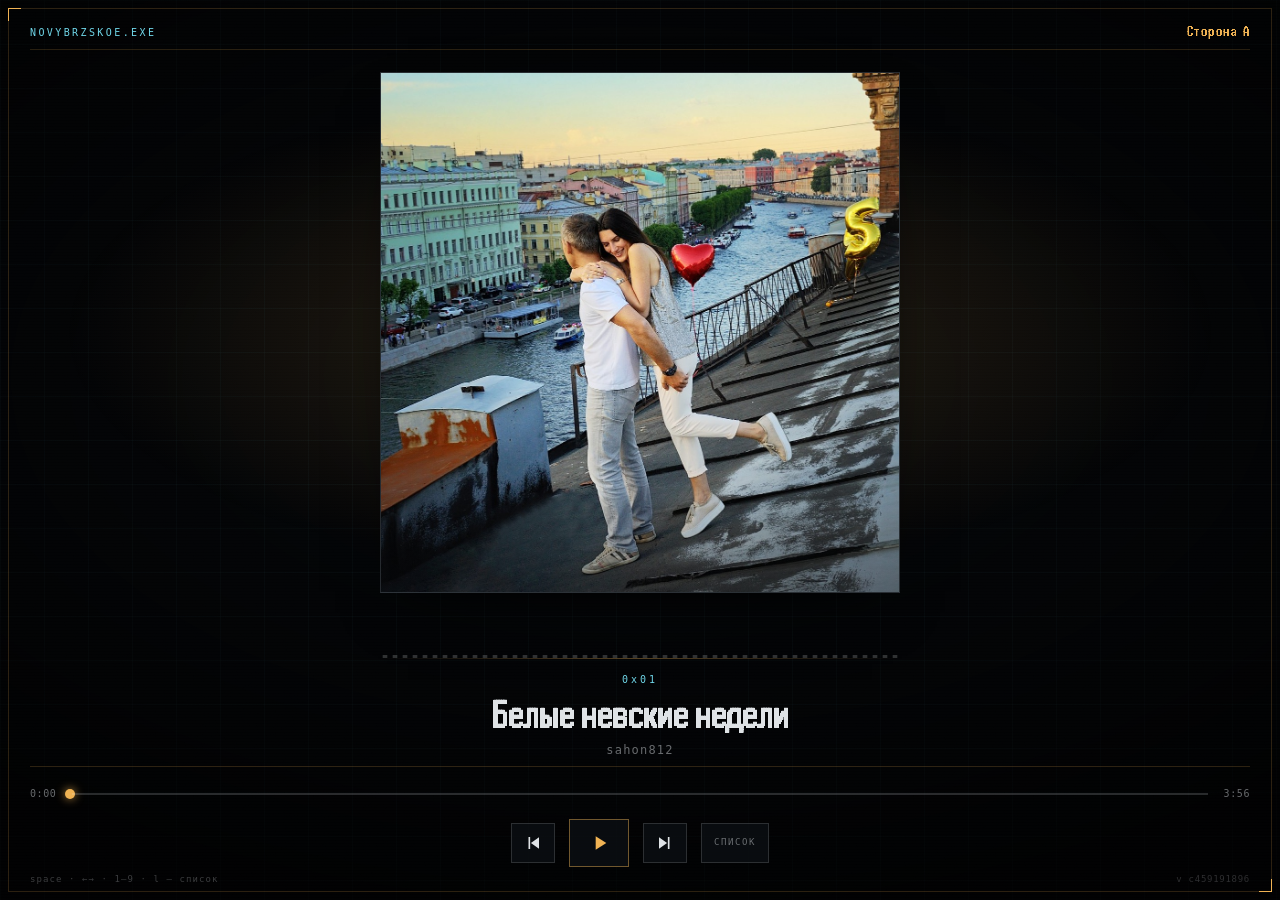
==== commit f296c7b2: "сборка c459191896" ====
--- a/album/index.html
+++ b/album/index.html
@@ -4,7 +4,7 @@
 <meta charset="utf-8">
 <meta name="viewport" content="width=device-width, initial-scale=1, viewport-fit=cover, maximum-scale=1">
 <meta name="theme-color" content="#06080b">
-<meta name="build" content="f6250a3d76">
+<meta name="build" content="c459191896">
 <meta name="robots" content="noindex, nofollow">
 <title>Ноябрьское</title>
 <link rel="manifest" href="manifest.webmanifest">
@@ -13,7 +13,7 @@
 <meta name="apple-mobile-web-app-capable" content="yes">
 <meta name="apple-mobile-web-app-status-bar-style" content="black-translucent">
 <meta name="apple-mobile-web-app-title" content="Ноябрьское">
-<link rel="stylesheet" href="styles.f6250a3d76.css">
+<link rel="stylesheet" href="styles.c459191896.css">
 </head>
 <body>
 <div class="bg grid" aria-hidden="true"></div>
@@ -72,6 +72,6 @@
 </main>
 
 <audio id="audio" preload="metadata"></audio>
-<script type="module" src="app.f6250a3d76.js"></script>
+<script type="module" src="app.c459191896.js"></script>
 </body>
 </html>
--- a/album/styles.c459191896.css
+++ b/album/styles.c459191896.css
@@ -0,0 +1,218 @@
+@font-face {
+  font-family: "Handjet";
+  src: url("fonts/handjet-latin.woff2") format("woff2");
+  font-weight: 100 900;
+  font-style: normal;
+  unicode-range: U+0000-00FF, U+0131, U+0152-0153, U+2018-2019, U+201C-201D, U+2022, U+2026, U+2039-203A, U+2122;
+  font-display: swap;
+}
+
+@font-face {
+  font-family: "Handjet";
+  src: url("fonts/handjet-cyrillic.woff2") format("woff2");
+  font-weight: 100 900;
+  font-style: normal;
+  unicode-range: U+0301, U+0400-045F, U+0490-0491, U+04B0-04B1, U+2116;
+  font-display: swap;
+}
+
+:root {
+  --void: #06080b;
+  --panel: #0c1015;
+  --lamp: #f0b354;
+  --cyan: #6fd6e8;
+  --white: #dfe3e6;
+  --dim: rgba(223, 227, 230, .46);
+  --line: rgba(240, 179, 84, .26);
+  --pixel: "Handjet", "Consolas", monospace;
+  --mono: "Consolas", ui-monospace, "SF Mono", monospace;
+  --pad: clamp(14px, 4vw, 30px);
+}
+
+* { box-sizing: border-box; margin: 0; padding: 0; -webkit-tap-highlight-color: transparent; }
+html, body { height: 100%; }
+[hidden] { display: none !important; }
+
+body {
+  background: var(--void);
+  color: var(--white);
+  font-family: var(--mono);
+  overflow: hidden;
+  padding: env(safe-area-inset-top) env(safe-area-inset-right) env(safe-area-inset-bottom) env(safe-area-inset-left);
+}
+
+/* фон: сетка, виньетка, зерно, строки развёртки */
+.bg { position: fixed; inset: 0; pointer-events: none; z-index: 1; }
+.bg.grid {
+  background-image: linear-gradient(rgba(111, 214, 232, .045) 1px, transparent 1px),
+    linear-gradient(90deg, rgba(111, 214, 232, .045) 1px, transparent 1px);
+  background-size: 44px 44px;
+}
+.bg.vignette { background: radial-gradient(78% 62% at 50% 42%, transparent 0%, rgba(0, 0, 0, .8) 100%); }
+.bg.grain {
+  opacity: .06; mix-blend-mode: overlay;
+  background-image: url("data:image/svg+xml;utf8,<svg xmlns='http://www.w3.org/2000/svg' width='120' height='120'><filter id='n'><feTurbulence type='fractalNoise' baseFrequency='.9' numOctaves='4'/></filter><rect width='120' height='120' filter='url(%23n)'/></svg>");
+  animation: grain 1.1s steps(4) infinite;
+}
+@keyframes grain { to { transform: translate(6px, -4px); } }
+.bg.scan {
+  opacity: .09;
+  background: repeating-linear-gradient(to bottom, rgba(0, 0, 0, .9) 0 1px, transparent 1px 3px);
+}
+
+.hud { position: fixed; inset: 8px; border: 1px solid rgba(240, 179, 84, .18); pointer-events: none; z-index: 44; }
+.hud::before, .hud::after { content: ""; position: absolute; width: 12px; height: 12px; border: 1px solid var(--lamp); }
+.hud::before { top: -1px; left: -1px; border-right: 0; border-bottom: 0; }
+.hud::after { bottom: -1px; right: -1px; border-left: 0; border-top: 0; }
+
+/* ---------- альбом ---------- */
+.album {
+  position: relative; z-index: 5; height: 100%;
+  display: grid; grid-template-rows: auto minmax(0, 1fr) auto auto;
+  padding: calc(var(--pad) * .8) var(--pad) calc(var(--pad) * .55);
+}
+
+.masthead {
+  display: flex; align-items: baseline; justify-content: space-between; gap: 12px;
+  padding-bottom: 10px; border-bottom: 1px solid rgba(240, 179, 84, .16);
+  font: 400 10px/1 var(--mono); letter-spacing: .24em;
+}
+.wordmark { color: var(--cyan); text-transform: uppercase; white-space: nowrap; overflow: hidden; text-overflow: ellipsis; }
+.side-tag { color: var(--lamp); font-family: var(--pixel); font-size: 15px; letter-spacing: .1em; white-space: nowrap; }
+
+.stage {
+  display: grid; grid-template-rows: minmax(0, 1fr) auto auto;
+  justify-items: center; align-content: center; gap: clamp(10px, 1.8vh, 18px);
+  min-height: 0; padding: clamp(10px, 2.4vh, 24px) 0 0;
+}
+
+.cover-wrap { position: relative; display: grid; place-items: end center; width: 100%; min-height: 0; }
+.cover-wrap::before {
+  content: ""; position: absolute; left: 50%; top: 50%; width: 128%; height: 128%;
+  transform: translate(-50%, -50%); pointer-events: none;
+  background: radial-gradient(closest-side, rgba(240, 179, 84, .16), transparent 74%);
+}
+.cover {
+  position: relative; aspect-ratio: 1; width: min(80vw, 46vh, 460px);
+  background: linear-gradient(150deg, #141a21, #0b0f14);
+  border: 1px solid rgba(223, 227, 230, .12);
+  box-shadow: 0 26px 60px -28px rgba(0, 0, 0, .95), 0 0 var(--glow, 0) rgba(240, 179, 84, .18);
+  overflow: hidden; transform: scale(var(--breathe, 1)); transition: box-shadow .25s linear;
+}
+@supports (width: 1cqw) {
+  .cover-wrap { container-type: size; }
+  .cover { width: min(100cqw, 100cqh); }
+}
+.cover img { position: absolute; inset: 0; width: 100%; height: 100%; object-fit: cover; }
+.cover::after {
+  content: ""; position: absolute; inset: 0; pointer-events: none;
+  background: radial-gradient(120% 90% at 50% 30%, transparent 55%, rgba(4, 6, 9, .55) 100%);
+}
+.cover-missing {
+  position: absolute; inset: 0; display: grid; place-content: center;
+  font: 400 52px/1 var(--pixel); color: rgba(240, 179, 84, .2);
+}
+
+/* полоса спектра: отдельно от картинки, чтобы не резать лица */
+.band { position: relative; width: min(100%, 520px); height: clamp(34px, 5.6vh, 52px); }
+.band::after {
+  content: ""; position: absolute; left: 0; right: 0; bottom: 0; height: 1px;
+  background: linear-gradient(90deg, transparent, rgba(240, 179, 84, .35), transparent);
+}
+.band canvas { width: 100%; height: 100%; display: block; }
+
+.meta { text-align: center; max-width: 46ch; padding: 0 2px; }
+.track-no { font: 400 10px/1 var(--mono); letter-spacing: .3em; color: var(--cyan); }
+.track-title { font: 700 clamp(24px, 7vw, 40px)/1.06 var(--pixel); margin: 8px 0 5px; color: var(--white); }
+.track-artist { font: 400 12px/1.5 var(--mono); color: var(--dim); letter-spacing: .1em; }
+.track-note { font: 400 14px/1.5 var(--pixel); color: var(--lamp); margin-top: 7px; opacity: .9; }
+
+/* ---------- транспорт ---------- */
+.transport {
+  display: grid; gap: 12px;
+  padding-top: 14px; border-top: 1px solid rgba(240, 179, 84, .18);
+}
+.seek-row { display: grid; grid-template-columns: auto 1fr auto; align-items: center; gap: 10px; }
+.seek-row .t { font: 400 10px/1 var(--mono); letter-spacing: .06em; color: var(--dim); min-width: 32px; }
+.seek-row .t:last-child { text-align: right; }
+.seek { position: relative; height: 26px; cursor: pointer; touch-action: none; }
+.seek::after {
+  content: ""; position: absolute; left: 0; right: 0; top: 12px; height: 2px;
+  background: rgba(223, 227, 230, .18);
+}
+.seek-filled { position: absolute; left: 0; top: 12px; height: 2px; width: 0; background: var(--lamp); }
+.seek-filled::after {
+  content: ""; position: absolute; right: -3px; top: -4px; width: 10px; height: 10px;
+  border-radius: 50%; background: var(--lamp); box-shadow: 0 0 10px rgba(240, 179, 84, .8);
+}
+
+.controls { display: flex; align-items: center; justify-content: center; gap: clamp(8px, 2.4vw, 14px); }
+.ctl {
+  display: grid; place-content: center; width: 44px; height: 40px;
+  background: rgba(12, 16, 21, .75); color: var(--white);
+  border: 1px solid rgba(223, 227, 230, .16); cursor: pointer;
+  transition: color .18s, border-color .18s, background .18s;
+}
+.ctl svg { width: 18px; height: 18px; fill: currentColor; display: block; }
+.ctl:hover, .ctl:focus-visible { border-color: var(--lamp); color: var(--lamp); background: rgba(240, 179, 84, .08); outline: none; }
+.ctl:active { transform: translateY(1px); }
+.ctl.main {
+  width: 60px; height: 48px; border-color: rgba(240, 179, 84, .45); color: var(--lamp);
+}
+.ctl.main svg { width: 22px; height: 22px; }
+.ctl.ghost {
+  width: auto; padding: 0 12px; color: var(--dim);
+  font: 400 9px/1 var(--mono); letter-spacing: .18em;
+}
+
+/* ---------- список ---------- */
+.rail {
+  position: fixed; inset: 0; z-index: 20; background: rgba(6, 8, 11, .97);
+  padding: calc(var(--pad) + 8px) var(--pad) var(--pad); overflow: auto;
+  transform: translateY(100%); transition: transform .38s cubic-bezier(.2, .8, .2, 1);
+}
+.rail.open { transform: none; }
+.rail h3 { font: 400 10px/1 var(--mono); letter-spacing: .32em; color: var(--cyan); margin: 4px 0 16px; }
+.rail-group { margin-bottom: 24px; }
+.rail-group > p { font: 500 19px/1 var(--pixel); color: var(--lamp); margin-bottom: 8px; letter-spacing: .05em; }
+.rail-row {
+  display: grid; grid-template-columns: 40px 1fr auto; align-items: baseline; gap: 12px; width: 100%;
+  padding: 11px 0; background: none; border: 0; border-bottom: 1px solid rgba(223, 227, 230, .07);
+  color: var(--white); font: 400 16px/1.3 var(--pixel); text-align: left; cursor: pointer;
+}
+.rail-row .n, .rail-row .d { font: 400 10px/1 var(--mono); color: var(--dim); }
+.rail-row:hover { color: var(--lamp); }
+.rail-row.current { color: var(--lamp); }
+.rail-row.current .n { color: var(--cyan); }
+.rail-close {
+  margin: 2px 0 20px; background: none; border: 1px solid rgba(223, 227, 230, .2);
+  color: var(--dim); font: 400 9px/1 var(--mono); letter-spacing: .24em; padding: 9px 14px; cursor: pointer;
+}
+
+/* ---------- подвал ---------- */
+.foot {
+  display: flex; align-items: center; justify-content: space-between; gap: 10px;
+  padding-top: 8px; font: 400 9px/1 var(--mono); letter-spacing: .12em; color: rgba(223, 227, 230, .26);
+}
+.foot .hint { white-space: nowrap; overflow: hidden; text-overflow: ellipsis; }
+.foot .ver { color: rgba(223, 227, 230, .2); letter-spacing: .08em; white-space: nowrap; }
+.badge { color: var(--cyan); border: 1px solid rgba(111, 214, 232, .35); padding: 2px 6px; }
+
+@media (max-width: 420px) {
+  .ctl.ghost { padding: 0 9px; font-size: 8px; }
+  .controls { gap: 7px; }
+  .cover { width: min(84vw, 44vh, 420px); }
+}
+
+@media (orientation: landscape) and (max-height: 620px) {
+  .album { grid-template-rows: auto minmax(0, 1fr) auto; }
+  .stage { grid-template-columns: minmax(0, 1fr) minmax(0, 1.05fr); grid-template-rows: minmax(0, 1fr) auto; align-items: center; column-gap: 20px; padding-top: 8px; }
+  .cover-wrap { grid-row: 1 / span 2; }
+  .band { width: 100%; height: 26px; }
+  .meta { text-align: left; }
+  .foot { display: none; }
+}
+
+@media (prefers-reduced-motion: reduce) {
+  .bg.grain { animation: none; }
+}
